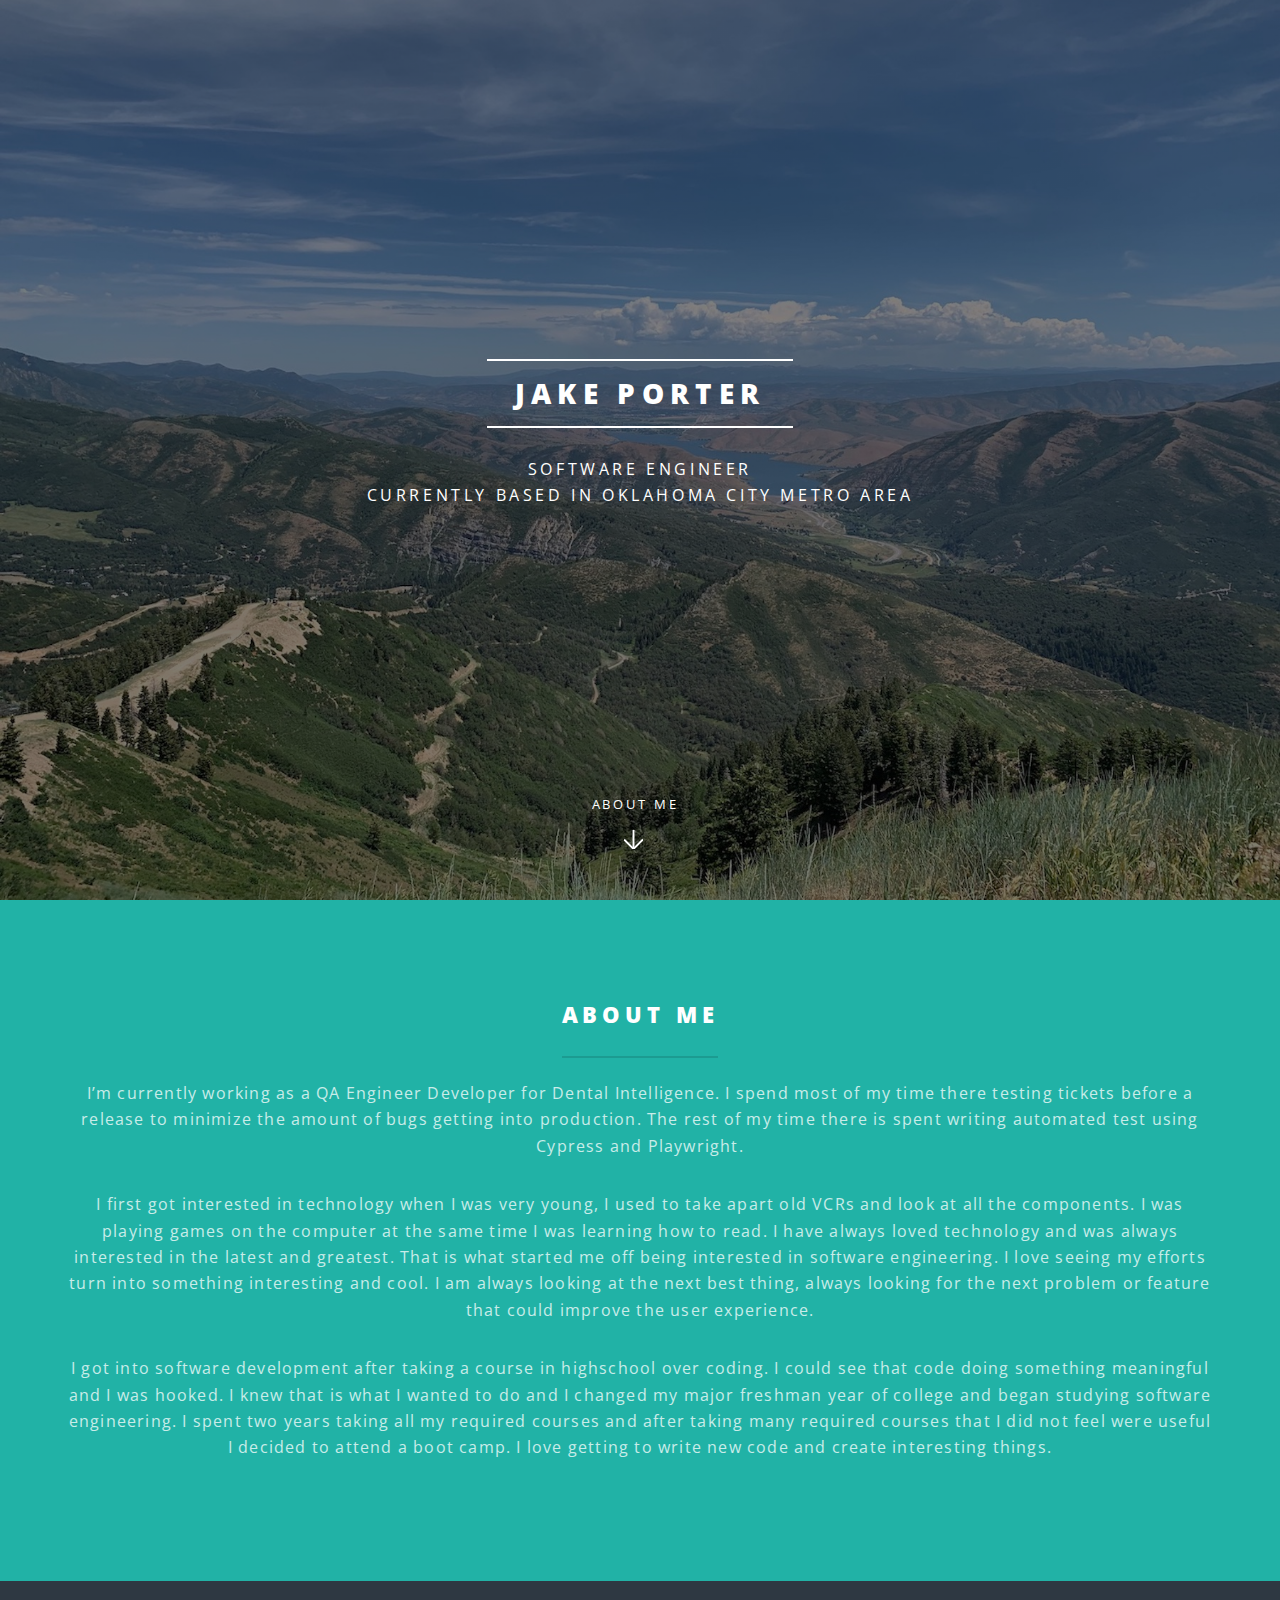
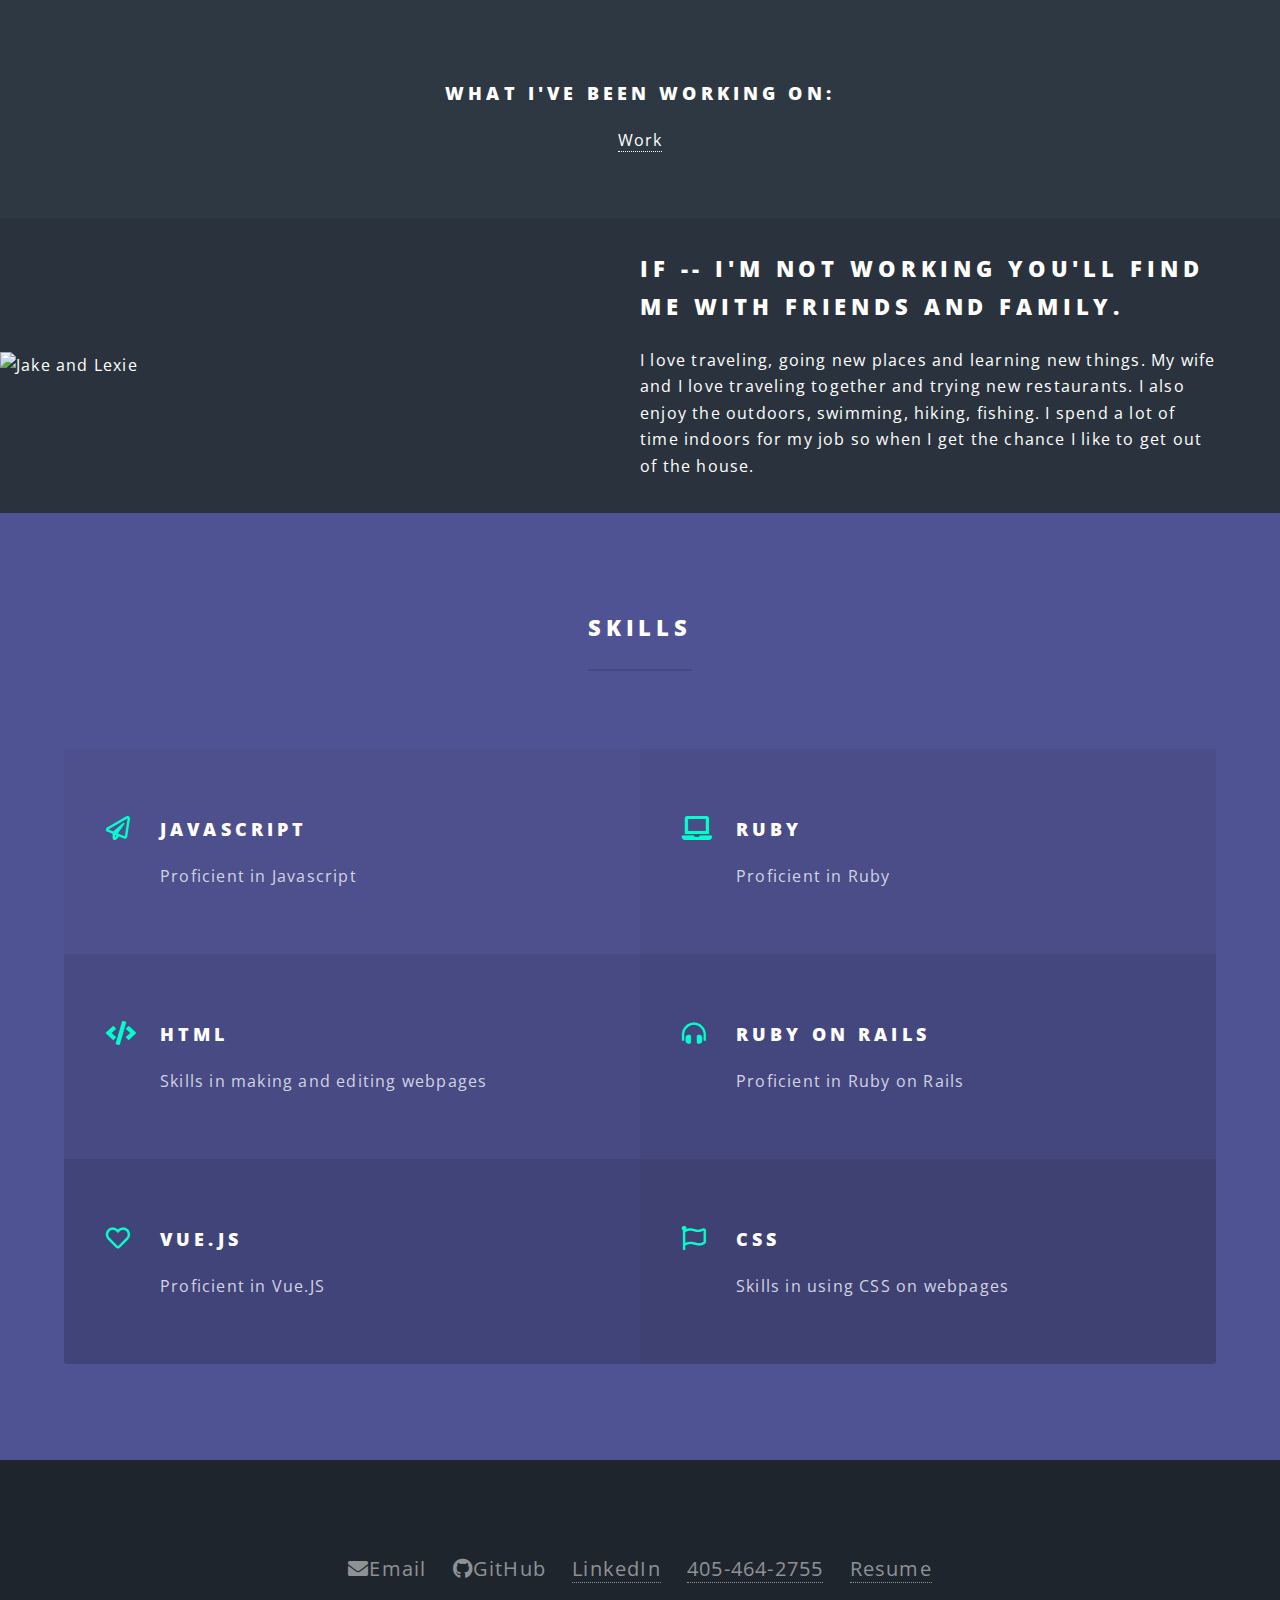
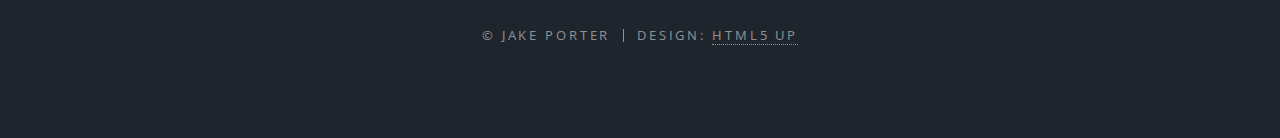
==== index.html @ b2a33f4c "testing" ====
<!DOCTYPE HTML>
<!--
	Spectral by HTML5 UP
	html5up.net | @ajlkn
	Free for personal and commercial use under the CCA 3.0 license (html5up.net/license)
-->
<html>
	<head>
		<title>Jake Porter's Personal Wesbite</title>
		<meta charset="utf-8" />
		<meta name="viewport" content="width=device-width, initial-scale=1, user-scalable=no" />
		<link rel="stylesheet" href="assets/css/main.css" />
		<noscript><link rel="stylesheet" href="assets/css/noscript.css" /></noscript>
	</head>
	<body class="landing is-preload">

		<!-- Page Wrapper -->
			<div id="page-wrapper">

				<!-- Header -->
					<header id="header" class="alt">
						<h1><a href="index.html">Jake Porter</a></h1>
						<nav id="nav">
							<ul>
					
							</ul>
						</nav>
					</header>

				<!-- Banner -->
					<section id="banner">
						<div class="inner">
							<h2>Jake Porter</h2>
							<p>Software Engineer<br />
							Currently based in Oklahoma City Metro Area<br />
							</p>
						
						</div>
						<a href="#one" class="more scrolly">About Me</a>
					</section>

				<!-- One -->
					<section id="one" class="wrapper style1 special">
						<div class="inner">
							<header class="major">
								<h2>About me<br />
								</h2>
								<p>I’m currently working as a QA Engineer Developer for Dental Intelligence. I spend most of my time there testing tickets before a release to minimize the amount of bugs getting into production. The rest of my time there is spent writing automated test using Cypress and Playwright.
								</p>
								<p>			
									I first got interested in technology when I was very young, I used to take apart old VCRs and look at all the components. I was playing games on the computer at the same time I was learning how to read. I have always loved technology and was always interested in the latest and greatest. That is what started me off being interested in software engineering. I love seeing my efforts turn into something interesting and cool. I am always looking at the next best thing, always looking for the next problem or feature that could improve the user experience.
								</p>
								<p>
									I got into software development after taking a course in highschool over coding. I could see that code doing something meaningful and I was hooked. I knew that is what I wanted to do and I changed my major freshman year of college and began studying software engineering. I spent two years taking all my required courses and after taking many required courses that I did not feel were useful I decided to attend a boot camp. I love getting to write new code and create interesting things. </p>
							</header>
						
						</div>
					</section>
					<section id="four" class="wrapper style2 special">
						<h3>What I've been working on:</h3>
							<div>
								<a href="generic.html">Work</a>
							</div>
					</section>
					
				<!-- Two -->
					<section id="two" class="wrapper alt style2">
						<!-- <section class="spotlight">
							<div class="image"><img src="https://f.hubspotusercontent30.net/hubfs/2271480/di-dot-SEO-630.png" alt="Error" /></div><div class="content">
								<h2>Currently I work as a QA Engineer for Dental Intelligence <br />
								</h2>
								<p>Decreased production time for new software being released by finding bugs and making sure they are fixed quickly.
									Developed a program with JavaScript that filled out a web page forum with info and timestamps automatically which greatly increased testing speed from 5-7 minutes to 25-35 seconds.
									Organize spreadsheets of the process used for eliminating bugs from to-do, in progress, testing stage, to finished. This allows for bugs that are not fixed yet to quickly be addressed and a way for other developers to easily see what bugs need to be fixed.
									Test the pre-production software for bugs and check if there are irregularities between the current version and the pre-production software. This allowed pre-production software to reach consumers faster.
									</p>
							</div>
						</section> -->
						<section class="spotlight">
							<div class="image"><img src="./images/pic02.jpg" alt="Jake and Lexie" /></div>
							<div class="content">
								<h2>If -- I'm not working you'll find me with friends and family.<br />
								</h2>
								<p>I love traveling, going new places and learning new things. My wife and I love traveling together and trying new restaurants. I also enjoy the outdoors, swimming, hiking, fishing. I spend a lot of time indoors for my job so when I get the chance I like to get out of the house.</p>
							</div>
						</section>
					</section>
					



					<!-- Three -->
					<section id="three" class="wrapper style3 special">
						<div class="inner">
							<header class="major">
								<h2>Skills</h2>
								</p>
							</header>
							<ul class="features">
								<li class="icon fa-paper-plane">
									<h3>Javascript</h3>
									<p>Proficient in Javascript</p>
								</li>
								<li class="icon solid fa-laptop">
									<h3>Ruby</h3>
									<p>Proficient in Ruby</p>
								</li>
								<li class="icon solid fa-code">
									<h3>HTML</h3>
									<p>Skills in making and editing webpages</p>
								</li>
								<li class="icon solid fa-headphones-alt">
									<h3>Ruby on Rails</h3>
									<p>Proficient in Ruby on Rails</p>
								</li>
								<li class="icon fa-heart">
									<h3>Vue.js</h3>
									<p>Proficient in Vue.JS</p>
								</li>
								<li class="icon fa-flag">
									<h3>CSS</h3>
									<p>Skills in using CSS on webpages</p>
								</li>
							</ul>
						</div>
					</section>

				<!-- CTA -->

				<!-- Footer -->
					<footer id="footer">
						<ul class="icons">
							<li><a href="mailto:Jake.m.porter@gmail.com" target="_blank" class="icon solid fa-envelope"><span class="label"></span>Email</a></li>
							<li><a href="https://github.com/Jakemporter" class="icon brands fa-github" target="_blank">GitHub</a></li>
							<li><a href="https://www.linkedin.com/in/jakemporter/" target="_blank">LinkedIn</a></li>
							<li><a href="tel:405-464-2755">405-464-2755</a></li>
							<li><a href="./files/Jake Porter Current Resume.pdf" target="_blank">Resume</a> </li>
						</ul>
						<ul class="copyright">
							<li>&copy; Jake Porter</li><li>Design: <a href="http://html5up.net">HTML5 UP</a></li>
						</ul>
					</footer>

			</div>

		<!-- Scripts -->
			<script src="assets/js/jquery.min.js"></script>
			<script src="assets/js/jquery.scrollex.min.js"></script>
			<script src="assets/js/jquery.scrolly.min.js"></script>
			<script src="assets/js/browser.min.js"></script>
			<script src="assets/js/breakpoints.min.js"></script>
			<script src="assets/js/util.js"></script>
			<script src="assets/js/main.js"></script>

	</body>
</html>
---- assets/css/main.css ----
@import url(fontawesome-all.min.css);
@import url("https://fonts.googleapis.com/css?family=Open+Sans:400,400italic,600,600italic,800,800italic");

/*
	Spectral by HTML5 UP
	html5up.net | @ajlkn
	Free for personal and commercial use under the CCA 3.0 license (html5up.net/license)
*/

html, body, div, span, applet, object,
iframe, h1, h2, h3, h4, h5, h6, p, blockquote,
pre, a, abbr, acronym, address, big, cite,
code, del, dfn, em, img, ins, kbd, q, s, samp,
small, strike, strong, sub, sup, tt, var, b,
u, i, center, dl, dt, dd, ol, ul, li, fieldset,
form, label, legend, table, caption, tbody,
tfoot, thead, tr, th, td, article, aside,
canvas, details, embed, figure, figcaption,
footer, header, hgroup, menu, nav, output, ruby,
section, summary, time, mark, audio, video {
	margin: 0;
	padding: 0;
	border: 0;
	font-size: 100%;
	font: inherit;
	vertical-align: baseline;}

article, aside, details, figcaption, figure,
footer, header, hgroup, menu, nav, section {
	display: block;}

body {
	line-height: 1;
}

ol, ul {
	list-style: none;
}

blockquote, q {
	quotes: none;
}

	blockquote:before, blockquote:after, q:before, q:after {
		content: '';
		content: none;
	}

table {
	border-collapse: collapse;
	border-spacing: 0;
}

body {
	-webkit-text-size-adjust: none;
}

mark {
	background-color: transparent;
	color: inherit;
}

input::-moz-focus-inner {
	border: 0;
	padding: 0;
}

input, select, textarea {
	-moz-appearance: none;
	-webkit-appearance: none;
	-ms-appearance: none;
	appearance: none;
}

/* Basic */

	@-ms-viewport {
		width: device-width;
	}

	html {
		box-sizing: border-box;
	}

	*, *:before, *:after {
		box-sizing: inherit;
	}

	body {
		background: #2e3842;
	}

		body.is-preload *, body.is-preload *:before, body.is-preload *:after {
			-moz-animation: none !important;
			-webkit-animation: none !important;
			-ms-animation: none !important;
			animation: none !important;
			-moz-transition: none !important;
			-webkit-transition: none !important;
			-ms-transition: none !important;
			transition: none !important;
		}

	body, input, select, textarea {
		color: #fff;
		font-family: "Open Sans", Helvetica, sans-serif;
		font-size: 15pt;
		font-weight: 400;
		letter-spacing: 0.075em;
		line-height: 1.65em;
	}

		@media screen and (max-width: 1680px) {

			body, input, select, textarea {
				font-size: 13pt;
			}

		}

		@media screen and (max-width: 1280px) {

			body, input, select, textarea {
				font-size: 12pt;
			}

		}

		@media screen and (max-width: 736px) {

			body, input, select, textarea {
				font-size: 11pt;
				letter-spacing: 0.0375em;
			}

		}

	a {
		-moz-transition: color 0.2s ease, border-bottom-color 0.2s ease;
		-webkit-transition: color 0.2s ease, border-bottom-color 0.2s ease;
		-ms-transition: color 0.2s ease, border-bottom-color 0.2s ease;
		transition: color 0.2s ease, border-bottom-color 0.2s ease;
		border-bottom: dotted 1px;
		color: inherit;
		text-decoration: none;
	}

		a:hover {
			border-bottom-color: transparent;
		}

	strong, b {
		color: #fff;
		font-weight: 600;
	}

	em, i {
		font-style: italic;
	}

	p {
		margin: 0 0 2em 0;
	}

	h1, h2, h3, h4, h5, h6 {
		color: #fff;
		font-weight: 800;
		letter-spacing: 0.225em;
		line-height: 1em;
		margin: 0 0 1em 0;
		text-transform: uppercase;
	}

		h1 a, h2 a, h3 a, h4 a, h5 a, h6 a {
			color: inherit;
			text-decoration: none;
		}

	h2 {
		font-size: 1.35em;
		line-height: 1.75em;
	}

		@media screen and (max-width: 736px) {

			h2 {
				font-size: 1.1em;
				line-height: 1.65em;
			}

		}

	h3 {
		font-size: 1.15em;
		line-height: 1.75em;
	}

		@media screen and (max-width: 736px) {

			h3 {
				font-size: 1em;
				line-height: 1.65em;
			}

		}

	h4 {
		font-size: 1em;
		line-height: 1.5em;
	}

	h5 {
		font-size: 0.8em;
		line-height: 1.5em;
	}

	h6 {
		font-size: 0.7em;
		line-height: 1.5em;
	}

	sub {
		font-size: 0.8em;
		position: relative;
		top: 0.5em;
	}

	sup {
		font-size: 0.8em;
		position: relative;
		top: -0.5em;
	}

	hr {
		border: 0;
		border-bottom: solid 2px #fff;
		margin: 3em 0;
	}

		hr.major {
			margin: 4.5em 0;
		}

	blockquote {
		border-left: solid 4px #fff;
		font-style: italic;
		margin: 0 0 2em 0;
		padding: 0.5em 0 0.5em 2em;
	}

	code {
		background: rgba(144, 144, 144, 0.25);
		border-radius: 3px;
		font-family: "Courier New", monospace;
		font-size: 0.9em;
		letter-spacing: 0;
		margin: 0 0.25em;
		padding: 0.25em 0.65em;
	}

	pre {
		-webkit-overflow-scrolling: touch;
		font-family: "Courier New", monospace;
		font-size: 0.9em;
		margin: 0 0 2em 0;
	}

		pre code {
			display: block;
			line-height: 1.75em;
			padding: 1em 1.5em;
			overflow-x: auto;
		}

	.align-left {
		text-align: left;
	}

	.align-center {
		text-align: center;
	}

	.align-right {
		text-align: right;
	}

/* Row */

	.row {
		display: flex;
		flex-wrap: wrap;
		box-sizing: border-box;
		align-items: stretch;
	}

		.row > * {
			box-sizing: border-box;
		}

		.row.gtr-uniform > * > :last-child {
			margin-bottom: 0;
		}

		.row.aln-left {
			justify-content: flex-start;
		}

		.row.aln-center {
			justify-content: center;
		}

		.row.aln-right {
			justify-content: flex-end;
		}

		.row.aln-top {
			align-items: flex-start;
		}

		.row.aln-middle {
			align-items: center;
		}

		.row.aln-bottom {
			align-items: flex-end;
		}

		.row > .imp {
			order: -1;
		}

		.row > .col-1 {
			width: 8.33333%;
		}

		.row > .off-1 {
			margin-left: 8.33333%;
		}

		.row > .col-2 {
			width: 16.66667%;
		}

		.row > .off-2 {
			margin-left: 16.66667%;
		}

		.row > .col-3 {
			width: 25%;
		}

		.row > .off-3 {
			margin-left: 25%;
		}

		.row > .col-4 {
			width: 33.33333%;
		}

		.row > .off-4 {
			margin-left: 33.33333%;
		}

		.row > .col-5 {
			width: 41.66667%;
		}

		.row > .off-5 {
			margin-left: 41.66667%;
		}

		.row > .col-6 {
			width: 50%;
		}

		.row > .off-6 {
			margin-left: 50%;
		}

		.row > .col-7 {
			width: 58.33333%;
		}

		.row > .off-7 {
			margin-left: 58.33333%;
		}

		.row > .col-8 {
			width: 66.66667%;
		}

		.row > .off-8 {
			margin-left: 66.66667%;
		}

		.row > .col-9 {
			width: 75%;
		}

		.row > .off-9 {
			margin-left: 75%;
		}

		.row > .col-10 {
			width: 83.33333%;
		}

		.row > .off-10 {
			margin-left: 83.33333%;
		}

		.row > .col-11 {
			width: 91.66667%;
		}

		.row > .off-11 {
			margin-left: 91.66667%;
		}

		.row > .col-12 {
			width: 100%;
		}

		.row > .off-12 {
			margin-left: 100%;
		}

		.row.gtr-0 {
			margin-top: 0;
			margin-left: 0em;
		}

			.row.gtr-0 > * {
				padding: 0 0 0 0em;
			}

			.row.gtr-0.gtr-uniform {
				margin-top: 0em;
			}

				.row.gtr-0.gtr-uniform > * {
					padding-top: 0em;
				}

		.row.gtr-25 {
			margin-top: 0;
			margin-left: -0.375em;
		}

			.row.gtr-25 > * {
				padding: 0 0 0 0.375em;
			}

			.row.gtr-25.gtr-uniform {
				margin-top: -0.375em;
			}

				.row.gtr-25.gtr-uniform > * {
					padding-top: 0.375em;
				}

		.row.gtr-50 {
			margin-top: 0;
			margin-left: -0.75em;
		}

			.row.gtr-50 > * {
				padding: 0 0 0 0.75em;
			}

			.row.gtr-50.gtr-uniform {
				margin-top: -0.75em;
			}

				.row.gtr-50.gtr-uniform > * {
					padding-top: 0.75em;
				}

		.row {
			margin-top: 0;
			margin-left: -1.5em;
		}

			.row > * {
				padding: 0 0 0 1.5em;
			}

			.row.gtr-uniform {
				margin-top: -1.5em;
			}

				.row.gtr-uniform > * {
					padding-top: 1.5em;
				}

		.row.gtr-150 {
			margin-top: 0;
			margin-left: -2.25em;
		}

			.row.gtr-150 > * {
				padding: 0 0 0 2.25em;
			}

			.row.gtr-150.gtr-uniform {
				margin-top: -2.25em;
			}

				.row.gtr-150.gtr-uniform > * {
					padding-top: 2.25em;
				}

		.row.gtr-200 {
			margin-top: 0;
			margin-left: -3em;
		}

			.row.gtr-200 > * {
				padding: 0 0 0 3em;
			}

			.row.gtr-200.gtr-uniform {
				margin-top: -3em;
			}

				.row.gtr-200.gtr-uniform > * {
					padding-top: 3em;
				}

		@media screen and (max-width: 1680px) {

			.row {
				display: flex;
				flex-wrap: wrap;
				box-sizing: border-box;
				align-items: stretch;
			}

				.row > * {
					box-sizing: border-box;
				}

				.row.gtr-uniform > * > :last-child {
					margin-bottom: 0;
				}

				.row.aln-left {
					justify-content: flex-start;
				}

				.row.aln-center {
					justify-content: center;
				}

				.row.aln-right {
					justify-content: flex-end;
				}

				.row.aln-top {
					align-items: flex-start;
				}

				.row.aln-middle {
					align-items: center;
				}

				.row.aln-bottom {
					align-items: flex-end;
				}

				.row > .imp-xlarge {
					order: -1;
				}

				.row > .col-1-xlarge {
					width: 8.33333%;
				}

				.row > .off-1-xlarge {
					margin-left: 8.33333%;
				}

				.row > .col-2-xlarge {
					width: 16.66667%;
				}

				.row > .off-2-xlarge {
					margin-left: 16.66667%;
				}

				.row > .col-3-xlarge {
					width: 25%;
				}

				.row > .off-3-xlarge {
					margin-left: 25%;
				}

				.row > .col-4-xlarge {
					width: 33.33333%;
				}

				.row > .off-4-xlarge {
					margin-left: 33.33333%;
				}

				.row > .col-5-xlarge {
					width: 41.66667%;
				}

				.row > .off-5-xlarge {
					margin-left: 41.66667%;
				}

				.row > .col-6-xlarge {
					width: 50%;
				}

				.row > .off-6-xlarge {
					margin-left: 50%;
				}

				.row > .col-7-xlarge {
					width: 58.33333%;
				}

				.row > .off-7-xlarge {
					margin-left: 58.33333%;
				}

				.row > .col-8-xlarge {
					width: 66.66667%;
				}

				.row > .off-8-xlarge {
					margin-left: 66.66667%;
				}

				.row > .col-9-xlarge {
					width: 75%;
				}

				.row > .off-9-xlarge {
					margin-left: 75%;
				}

				.row > .col-10-xlarge {
					width: 83.33333%;
				}

				.row > .off-10-xlarge {
					margin-left: 83.33333%;
				}

				.row > .col-11-xlarge {
					width: 91.66667%;
				}

				.row > .off-11-xlarge {
					margin-left: 91.66667%;
				}

				.row > .col-12-xlarge {
					width: 100%;
				}

				.row > .off-12-xlarge {
					margin-left: 100%;
				}

				.row.gtr-0 {
					margin-top: 0;
					margin-left: 0em;
				}

					.row.gtr-0 > * {
						padding: 0 0 0 0em;
					}

					.row.gtr-0.gtr-uniform {
						margin-top: 0em;
					}

						.row.gtr-0.gtr-uniform > * {
							padding-top: 0em;
						}

				.row.gtr-25 {
					margin-top: 0;
					margin-left: -0.375em;
				}

					.row.gtr-25 > * {
						padding: 0 0 0 0.375em;
					}

					.row.gtr-25.gtr-uniform {
						margin-top: -0.375em;
					}

						.row.gtr-25.gtr-uniform > * {
							padding-top: 0.375em;
						}

				.row.gtr-50 {
					margin-top: 0;
					margin-left: -0.75em;
				}

					.row.gtr-50 > * {
						padding: 0 0 0 0.75em;
					}

					.row.gtr-50.gtr-uniform {
						margin-top: -0.75em;
					}

						.row.gtr-50.gtr-uniform > * {
							padding-top: 0.75em;
						}

				.row {
					margin-top: 0;
					margin-left: -1.5em;
				}

					.row > * {
						padding: 0 0 0 1.5em;
					}

					.row.gtr-uniform {
						margin-top: -1.5em;
					}

						.row.gtr-uniform > * {
							padding-top: 1.5em;
						}

				.row.gtr-150 {
					margin-top: 0;
					margin-left: -2.25em;
				}

					.row.gtr-150 > * {
						padding: 0 0 0 2.25em;
					}

					.row.gtr-150.gtr-uniform {
						margin-top: -2.25em;
					}

						.row.gtr-150.gtr-uniform > * {
							padding-top: 2.25em;
						}

				.row.gtr-200 {
					margin-top: 0;
					margin-left: -3em;
				}

					.row.gtr-200 > * {
						padding: 0 0 0 3em;
					}

					.row.gtr-200.gtr-uniform {
						margin-top: -3em;
					}

						.row.gtr-200.gtr-uniform > * {
							padding-top: 3em;
						}

		}

		@media screen and (max-width: 1280px) {

			.row {
				display: flex;
				flex-wrap: wrap;
				box-sizing: border-box;
				align-items: stretch;
			}

				.row > * {
					box-sizing: border-box;
				}

				.row.gtr-uniform > * > :last-child {
					margin-bottom: 0;
				}

				.row.aln-left {
					justify-content: flex-start;
				}

				.row.aln-center {
					justify-content: center;
				}

				.row.aln-right {
					justify-content: flex-end;
				}

				.row.aln-top {
					align-items: flex-start;
				}

				.row.aln-middle {
					align-items: center;
				}

				.row.aln-bottom {
					align-items: flex-end;
				}

				.row > .imp-large {
					order: -1;
				}

				.row > .col-1-large {
					width: 8.33333%;
				}

				.row > .off-1-large {
					margin-left: 8.33333%;
				}

				.row > .col-2-large {
					width: 16.66667%;
				}

				.row > .off-2-large {
					margin-left: 16.66667%;
				}

				.row > .col-3-large {
					width: 25%;
				}

				.row > .off-3-large {
					margin-left: 25%;
				}

				.row > .col-4-large {
					width: 33.33333%;
				}

				.row > .off-4-large {
					margin-left: 33.33333%;
				}

				.row > .col-5-large {
					width: 41.66667%;
				}

				.row > .off-5-large {
					margin-left: 41.66667%;
				}

				.row > .col-6-large {
					width: 50%;
				}

				.row > .off-6-large {
					margin-left: 50%;
				}

				.row > .col-7-large {
					width: 58.33333%;
				}

				.row > .off-7-large {
					margin-left: 58.33333%;
				}

				.row > .col-8-large {
					width: 66.66667%;
				}

				.row > .off-8-large {
					margin-left: 66.66667%;
				}

				.row > .col-9-large {
					width: 75%;
				}

				.row > .off-9-large {
					margin-left: 75%;
				}

				.row > .col-10-large {
					width: 83.33333%;
				}

				.row > .off-10-large {
					margin-left: 83.33333%;
				}

				.row > .col-11-large {
					width: 91.66667%;
				}

				.row > .off-11-large {
					margin-left: 91.66667%;
				}

				.row > .col-12-large {
					width: 100%;
				}

				.row > .off-12-large {
					margin-left: 100%;
				}

				.row.gtr-0 {
					margin-top: 0;
					margin-left: 0em;
				}

					.row.gtr-0 > * {
						padding: 0 0 0 0em;
					}

					.row.gtr-0.gtr-uniform {
						margin-top: 0em;
					}

						.row.gtr-0.gtr-uniform > * {
							padding-top: 0em;
						}

				.row.gtr-25 {
					margin-top: 0;
					margin-left: -0.375em;
				}

					.row.gtr-25 > * {
						padding: 0 0 0 0.375em;
					}

					.row.gtr-25.gtr-uniform {
						margin-top: -0.375em;
					}

						.row.gtr-25.gtr-uniform > * {
							padding-top: 0.375em;
						}

				.row.gtr-50 {
					margin-top: 0;
					margin-left: -0.75em;
				}

					.row.gtr-50 > * {
						padding: 0 0 0 0.75em;
					}

					.row.gtr-50.gtr-uniform {
						margin-top: -0.75em;
					}

						.row.gtr-50.gtr-uniform > * {
							padding-top: 0.75em;
						}

				.row {
					margin-top: 0;
					margin-left: -1.5em;
				}

					.row > * {
						padding: 0 0 0 1.5em;
					}

					.row.gtr-uniform {
						margin-top: -1.5em;
					}

						.row.gtr-uniform > * {
							padding-top: 1.5em;
						}

				.row.gtr-150 {
					margin-top: 0;
					margin-left: -2.25em;
				}

					.row.gtr-150 > * {
						padding: 0 0 0 2.25em;
					}

					.row.gtr-150.gtr-uniform {
						margin-top: -2.25em;
					}

						.row.gtr-150.gtr-uniform > * {
							padding-top: 2.25em;
						}

				.row.gtr-200 {
					margin-top: 0;
					margin-left: -3em;
				}

					.row.gtr-200 > * {
						padding: 0 0 0 3em;
					}

					.row.gtr-200.gtr-uniform {
						margin-top: -3em;
					}

						.row.gtr-200.gtr-uniform > * {
							padding-top: 3em;
						}

		}

		@media screen and (max-width: 980px) {

			.row {
				display: flex;
				flex-wrap: wrap;
				box-sizing: border-box;
				align-items: stretch;
			}

				.row > * {
					box-sizing: border-box;
				}

				.row.gtr-uniform > * > :last-child {
					margin-bottom: 0;
				}

				.row.aln-left {
					justify-content: flex-start;
				}

				.row.aln-center {
					justify-content: center;
				}

				.row.aln-right {
					justify-content: flex-end;
				}

				.row.aln-top {
					align-items: flex-start;
				}

				.row.aln-middle {
					align-items: center;
				}

				.row.aln-bottom {
					align-items: flex-end;
				}

				.row > .imp-medium {
					order: -1;
				}

				.row > .col-1-medium {
					width: 8.33333%;
				}

				.row > .off-1-medium {
					margin-left: 8.33333%;
				}

				.row > .col-2-medium {
					width: 16.66667%;
				}

				.row > .off-2-medium {
					margin-left: 16.66667%;
				}

				.row > .col-3-medium {
					width: 25%;
				}

				.row > .off-3-medium {
					margin-left: 25%;
				}

				.row > .col-4-medium {
					width: 33.33333%;
				}

				.row > .off-4-medium {
					margin-left: 33.33333%;
				}

				.row > .col-5-medium {
					width: 41.66667%;
				}

				.row > .off-5-medium {
					margin-left: 41.66667%;
				}

				.row > .col-6-medium {
					width: 50%;
				}

				.row > .off-6-medium {
					margin-left: 50%;
				}

				.row > .col-7-medium {
					width: 58.33333%;
				}

				.row > .off-7-medium {
					margin-left: 58.33333%;
				}

				.row > .col-8-medium {
					width: 66.66667%;
				}

				.row > .off-8-medium {
					margin-left: 66.66667%;
				}

				.row > .col-9-medium {
					width: 75%;
				}

				.row > .off-9-medium {
					margin-left: 75%;
				}

				.row > .col-10-medium {
					width: 83.33333%;
				}

				.row > .off-10-medium {
					margin-left: 83.33333%;
				}

				.row > .col-11-medium {
					width: 91.66667%;
				}

				.row > .off-11-medium {
					margin-left: 91.66667%;
				}

				.row > .col-12-medium {
					width: 100%;
				}

				.row > .off-12-medium {
					margin-left: 100%;
				}

				.row.gtr-0 {
					margin-top: 0;
					margin-left: 0em;
				}

					.row.gtr-0 > * {
						padding: 0 0 0 0em;
					}

					.row.gtr-0.gtr-uniform {
						margin-top: 0em;
					}

						.row.gtr-0.gtr-uniform > * {
							padding-top: 0em;
						}

				.row.gtr-25 {
					margin-top: 0;
					margin-left: -0.375em;
				}

					.row.gtr-25 > * {
						padding: 0 0 0 0.375em;
					}

					.row.gtr-25.gtr-uniform {
						margin-top: -0.375em;
					}

						.row.gtr-25.gtr-uniform > * {
							padding-top: 0.375em;
						}

				.row.gtr-50 {
					margin-top: 0;
					margin-left: -0.75em;
				}

					.row.gtr-50 > * {
						padding: 0 0 0 0.75em;
					}

					.row.gtr-50.gtr-uniform {
						margin-top: -0.75em;
					}

						.row.gtr-50.gtr-uniform > * {
							padding-top: 0.75em;
						}

				.row {
					margin-top: 0;
					margin-left: -1.5em;
				}

					.row > * {
						padding: 0 0 0 1.5em;
					}

					.row.gtr-uniform {
						margin-top: -1.5em;
					}

						.row.gtr-uniform > * {
							padding-top: 1.5em;
						}

				.row.gtr-150 {
					margin-top: 0;
					margin-left: -2.25em;
				}

					.row.gtr-150 > * {
						padding: 0 0 0 2.25em;
					}

					.row.gtr-150.gtr-uniform {
						margin-top: -2.25em;
					}

						.row.gtr-150.gtr-uniform > * {
							padding-top: 2.25em;
						}

				.row.gtr-200 {
					margin-top: 0;
					margin-left: -3em;
				}

					.row.gtr-200 > * {
						padding: 0 0 0 3em;
					}

					.row.gtr-200.gtr-uniform {
						margin-top: -3em;
					}

						.row.gtr-200.gtr-uniform > * {
							padding-top: 3em;
						}

		}

		@media screen and (max-width: 736px) {

			.row {
				display: flex;
				flex-wrap: wrap;
				box-sizing: border-box;
				align-items: stretch;
			}

				.row > * {
					box-sizing: border-box;
				}

				.row.gtr-uniform > * > :last-child {
					margin-bottom: 0;
				}

				.row.aln-left {
					justify-content: flex-start;
				}

				.row.aln-center {
					justify-content: center;
				}

				.row.aln-right {
					justify-content: flex-end;
				}

				.row.aln-top {
					align-items: flex-start;
				}

				.row.aln-middle {
					align-items: center;
				}

				.row.aln-bottom {
					align-items: flex-end;
				}

				.row > .imp-small {
					order: -1;
				}

				.row > .col-1-small {
					width: 8.33333%;
				}

				.row > .off-1-small {
					margin-left: 8.33333%;
				}

				.row > .col-2-small {
					width: 16.66667%;
				}

				.row > .off-2-small {
					margin-left: 16.66667%;
				}

				.row > .col-3-small {
					width: 25%;
				}

				.row > .off-3-small {
					margin-left: 25%;
				}

				.row > .col-4-small {
					width: 33.33333%;
				}

				.row > .off-4-small {
					margin-left: 33.33333%;
				}

				.row > .col-5-small {
					width: 41.66667%;
				}

				.row > .off-5-small {
					margin-left: 41.66667%;
				}

				.row > .col-6-small {
					width: 50%;
				}

				.row > .off-6-small {
					margin-left: 50%;
				}

				.row > .col-7-small {
					width: 58.33333%;
				}

				.row > .off-7-small {
					margin-left: 58.33333%;
				}

				.row > .col-8-small {
					width: 66.66667%;
				}

				.row > .off-8-small {
					margin-left: 66.66667%;
				}

				.row > .col-9-small {
					width: 75%;
				}

				.row > .off-9-small {
					margin-left: 75%;
				}

				.row > .col-10-small {
					width: 83.33333%;
				}

				.row > .off-10-small {
					margin-left: 83.33333%;
				}

				.row > .col-11-small {
					width: 91.66667%;
				}

				.row > .off-11-small {
					margin-left: 91.66667%;
				}

				.row > .col-12-small {
					width: 100%;
				}

				.row > .off-12-small {
					margin-left: 100%;
				}

				.row.gtr-0 {
					margin-top: 0;
					margin-left: 0em;
				}

					.row.gtr-0 > * {
						padding: 0 0 0 0em;
					}

					.row.gtr-0.gtr-uniform {
						margin-top: 0em;
					}

						.row.gtr-0.gtr-uniform > * {
							padding-top: 0em;
						}

				.row.gtr-25 {
					margin-top: 0;
					margin-left: -0.375em;
				}

					.row.gtr-25 > * {
						padding: 0 0 0 0.375em;
					}

					.row.gtr-25.gtr-uniform {
						margin-top: -0.375em;
					}

						.row.gtr-25.gtr-uniform > * {
							padding-top: 0.375em;
						}

				.row.gtr-50 {
					margin-top: 0;
					margin-left: -0.75em;
				}

					.row.gtr-50 > * {
						padding: 0 0 0 0.75em;
					}

					.row.gtr-50.gtr-uniform {
						margin-top: -0.75em;
					}

						.row.gtr-50.gtr-uniform > * {
							padding-top: 0.75em;
						}

				.row {
					margin-top: 0;
					margin-left: -1.5em;
				}

					.row > * {
						padding: 0 0 0 1.5em;
					}

					.row.gtr-uniform {
						margin-top: -1.5em;
					}

						.row.gtr-uniform > * {
							padding-top: 1.5em;
						}

				.row.gtr-150 {
					margin-top: 0;
					margin-left: -2.25em;
				}

					.row.gtr-150 > * {
						padding: 0 0 0 2.25em;
					}

					.row.gtr-150.gtr-uniform {
						margin-top: -2.25em;
					}

						.row.gtr-150.gtr-uniform > * {
							padding-top: 2.25em;
						}

				.row.gtr-200 {
					margin-top: 0;
					margin-left: -3em;
				}

					.row.gtr-200 > * {
						padding: 0 0 0 3em;
					}

					.row.gtr-200.gtr-uniform {
						margin-top: -3em;
					}

						.row.gtr-200.gtr-uniform > * {
							padding-top: 3em;
						}

		}

		@media screen and (max-width: 480px) {

			.row {
				display: flex;
				flex-wrap: wrap;
				box-sizing: border-box;
				align-items: stretch;
			}

				.row > * {
					box-sizing: border-box;
				}

				.row.gtr-uniform > * > :last-child {
					margin-bottom: 0;
				}

				.row.aln-left {
					justify-content: flex-start;
				}

				.row.aln-center {
					justify-content: center;
				}

				.row.aln-right {
					justify-content: flex-end;
				}

				.row.aln-top {
					align-items: flex-start;
				}

				.row.aln-middle {
					align-items: center;
				}

				.row.aln-bottom {
					align-items: flex-end;
				}

				.row > .imp-xsmall {
					order: -1;
				}

				.row > .col-1-xsmall {
					width: 8.33333%;
				}

				.row > .off-1-xsmall {
					margin-left: 8.33333%;
				}

				.row > .col-2-xsmall {
					width: 16.66667%;
				}

				.row > .off-2-xsmall {
					margin-left: 16.66667%;
				}

				.row > .col-3-xsmall {
					width: 25%;
				}

				.row > .off-3-xsmall {
					margin-left: 25%;
				}

				.row > .col-4-xsmall {
					width: 33.33333%;
				}

				.row > .off-4-xsmall {
					margin-left: 33.33333%;
				}

				.row > .col-5-xsmall {
					width: 41.66667%;
				}

				.row > .off-5-xsmall {
					margin-left: 41.66667%;
				}

				.row > .col-6-xsmall {
					width: 50%;
				}

				.row > .off-6-xsmall {
					margin-left: 50%;
				}

				.row > .col-7-xsmall {
					width: 58.33333%;
				}

				.row > .off-7-xsmall {
					margin-left: 58.33333%;
				}

				.row > .col-8-xsmall {
					width: 66.66667%;
				}

				.row > .off-8-xsmall {
					margin-left: 66.66667%;
				}

				.row > .col-9-xsmall {
					width: 75%;
				}

				.row > .off-9-xsmall {
					margin-left: 75%;
				}

				.row > .col-10-xsmall {
					width: 83.33333%;
				}

				.row > .off-10-xsmall {
					margin-left: 83.33333%;
				}

				.row > .col-11-xsmall {
					width: 91.66667%;
				}

				.row > .off-11-xsmall {
					margin-left: 91.66667%;
				}

				.row > .col-12-xsmall {
					width: 100%;
				}

				.row > .off-12-xsmall {
					margin-left: 100%;
				}

				.row.gtr-0 {
					margin-top: 0;
					margin-left: 0em;
				}

					.row.gtr-0 > * {
						padding: 0 0 0 0em;
					}

					.row.gtr-0.gtr-uniform {
						margin-top: 0em;
					}

						.row.gtr-0.gtr-uniform > * {
							padding-top: 0em;
						}

				.row.gtr-25 {
					margin-top: 0;
					margin-left: -0.375em;
				}

					.row.gtr-25 > * {
						padding: 0 0 0 0.375em;
					}

					.row.gtr-25.gtr-uniform {
						margin-top: -0.375em;
					}

						.row.gtr-25.gtr-uniform > * {
							padding-top: 0.375em;
						}

				.row.gtr-50 {
					margin-top: 0;
					margin-left: -0.75em;
				}

					.row.gtr-50 > * {
						padding: 0 0 0 0.75em;
					}

					.row.gtr-50.gtr-uniform {
						margin-top: -0.75em;
					}

						.row.gtr-50.gtr-uniform > * {
							padding-top: 0.75em;
						}

				.row {
					margin-top: 0;
					margin-left: -1.5em;
				}

					.row > * {
						padding: 0 0 0 1.5em;
					}

					.row.gtr-uniform {
						margin-top: -1.5em;
					}

						.row.gtr-uniform > * {
							padding-top: 1.5em;
						}

				.row.gtr-150 {
					margin-top: 0;
					margin-left: -2.25em;
				}

					.row.gtr-150 > * {
						padding: 0 0 0 2.25em;
					}

					.row.gtr-150.gtr-uniform {
						margin-top: -2.25em;
					}

						.row.gtr-150.gtr-uniform > * {
							padding-top: 2.25em;
						}

				.row.gtr-200 {
					margin-top: 0;
					margin-left: -3em;
				}

					.row.gtr-200 > * {
						padding: 0 0 0 3em;
					}

					.row.gtr-200.gtr-uniform {
						margin-top: -3em;
					}

						.row.gtr-200.gtr-uniform > * {
							padding-top: 3em;
						}

		}

/* Section/Article */

	section.special, article.special {
		text-align: center;
	}

	header p {
		color: rgba(255, 255, 255, 0.5);
		position: relative;
		top: -0.25em;
	}

	header h3 + p {
		font-size: 1.1em;
	}

	header h4 + p,
	header h5 + p,
	header h6 + p {
		font-size: 0.9em;
	}

	header.major {
		margin: 0 0 3.5em 0;
	}

		header.major h2, header.major h3, header.major h4, header.major h5, header.major h6 {
			border-bottom: solid 2px #fff;
			display: inline-block;
			padding-bottom: 1em;
			position: relative;
		}

			header.major h2:after, header.major h3:after, header.major h4:after, header.major h5:after, header.major h6:after {
				content: '';
				display: block;
				height: 1px;
			}

		header.major p {
			color: #fff;
			top: 0;
		}

		@media screen and (max-width: 736px) {

			header.major {
				margin: 0 0 2em 0;
			}

		}

	@media screen and (max-width: 980px) {

		header br {
			display: none;
		}

	}

/* Form */

	form {
		margin: 0 0 2em 0;
	}

	label {
		color: #fff;
		display: block;
		font-size: 0.9em;
		font-weight: 600;
		margin: 0 0 1em 0;
	}

	input[type="text"],
	input[type="password"],
	input[type="email"],
	select,
	textarea {
		-moz-appearance: none;
		-webkit-appearance: none;
		-ms-appearance: none;
		appearance: none;
		background-color: rgba(144, 144, 144, 0.25);
		border-radius: 3px;
		border: none;
		color: inherit;
		display: block;
		outline: 0;
		padding: 0 1em;
		text-decoration: none;
		width: 100%;
	}

		input[type="text"]:invalid,
		input[type="password"]:invalid,
		input[type="email"]:invalid,
		select:invalid,
		textarea:invalid {
			box-shadow: none;
		}

		input[type="text"]:focus,
		input[type="password"]:focus,
		input[type="email"]:focus,
		select:focus,
		textarea:focus {
			box-shadow: 0 0 0 2px #21b2a6;
		}

	select {
		background-size: 1.25em;
		background-repeat: no-repeat;
		background-position: calc(100% - 1em) center;
		height: 2.75em;
		padding-right: 2.75em;
		text-overflow: ellipsis;
	}

		select:focus::-ms-value {
			background-color: transparent;
		}

		select::-ms-expand {
			display: none;
		}

	input[type="text"],
	input[type="password"],
	input[type="email"],
	select {
		height: 2.75em;
	}

	textarea {
		padding: 0.75em 1em;
	}

	input[type="checkbox"],
	input[type="radio"] {
		-moz-appearance: none;
		-webkit-appearance: none;
		-ms-appearance: none;
		appearance: none;
		display: block;
		float: left;
		margin-right: -2em;
		opacity: 0;
		width: 1em;
		z-index: -1;
	}

		input[type="checkbox"] + label,
		input[type="radio"] + label {
			text-decoration: none;
			color: #fff;
			cursor: pointer;
			display: inline-block;
			font-size: 1em;
			font-weight: 400;
			padding-left: 2.4em;
			padding-right: 0.75em;
			position: relative;
		}

			input[type="checkbox"] + label:before,
			input[type="radio"] + label:before {
				-moz-osx-font-smoothing: grayscale;
				-webkit-font-smoothing: antialiased;
				display: inline-block;
				font-style: normal;
				font-variant: normal;
				text-rendering: auto;
				line-height: 1;
				text-transform: none !important;
				font-family: 'Font Awesome 5 Free';
				font-weight: 900;
			}

			input[type="checkbox"] + label:before,
			input[type="radio"] + label:before {
				background: rgba(144, 144, 144, 0.25);
				border-radius: 3px;
				content: '';
				display: inline-block;
				font-size: 0.8em;
				height: 2.0625em;
				left: 0;
				line-height: 2.0625em;
				position: absolute;
				text-align: center;
				top: 0;
				width: 2.0625em;
			}

		input[type="checkbox"]:checked + label:before,
		input[type="radio"]:checked + label:before {
			background: #2e3842;
			color: #fff;
			content: '\f00c';
		}

		input[type="checkbox"]:focus + label:before,
		input[type="radio"]:focus + label:before {
			box-shadow: 0 0 0 2px #21b2a6;
		}

	input[type="checkbox"] + label:before {
		border-radius: 3px;
	}

	input[type="radio"] + label:before {
		border-radius: 100%;
	}

	::-webkit-input-placeholder {
		color: rgba(255, 255, 255, 0.5) !important;
		opacity: 1.0;
	}

	:-moz-placeholder {
		color: rgba(255, 255, 255, 0.5) !important;
		opacity: 1.0;
	}

	::-moz-placeholder {
		color: rgba(255, 255, 255, 0.5) !important;
		opacity: 1.0;
	}

	:-ms-input-placeholder {
		color: rgba(255, 255, 255, 0.5) !important;
		opacity: 1.0;
	}

/* Box */

	.box {
		border-radius: 3px;
		border: solid 2px #fff;
		margin-bottom: 2em;
		padding: 1.5em;
	}

		.box > :last-child,
		.box > :last-child > :last-child,
		.box > :last-child > :last-child > :last-child {
			margin-bottom: 0;
		}

		.box.alt {
			border: 0;
			border-radius: 0;
			padding: 0;
		}

/* Icon */

	.icon {
		text-decoration: none;
		border-bottom: none;
		position: relative;
	}

		.icon:before {
			-moz-osx-font-smoothing: grayscale;
			-webkit-font-smoothing: antialiased;
			display: inline-block;
			font-style: normal;
			font-variant: normal;
			text-rendering: auto;
			line-height: 1;
			text-transform: none !important;
			font-family: 'Font Awesome 5 Free';
			font-weight: 400;
		}

		.icon > .label {
			display: none;
		}

		.icon:before {
			line-height: inherit;
		}

		.icon.solid:before {
			font-weight: 900;
		}

		.icon.brands:before {
			font-family: 'Font Awesome 5 Brands';
		}

		.icon.major {
			-moz-transform: rotate(-45deg);
			-webkit-transform: rotate(-45deg);
			-ms-transform: rotate(-45deg);
			transform: rotate(-45deg);
			border-radius: 3px;
			border: solid 2px #fff;
			display: inline-block;
			font-size: 1.35em;
			height: calc(3em + 2px);
			line-height: 3em;
			text-align: center;
			width: calc(3em + 2px);
		}

			.icon.major:before {
				-moz-transform: rotate(45deg);
				-webkit-transform: rotate(45deg);
				-ms-transform: rotate(45deg);
				transform: rotate(45deg);
				display: inline-block;
				font-size: 1.5em;
			}

			@media screen and (max-width: 736px) {

				.icon.major {
					font-size: 1em;
				}

			}

		.icon.style1 {
			color: #00ffcc;
		}

		.icon.style2 {
			color: #00f0ff;
		}

		.icon.style3 {
			color: #76ddff;
		}

/* Image */

	.image {
		border-radius: 3px;
		border: 0;
		display: inline-block;
		position: relative;
	}

		/* .image img {
			border-radius: 3px;
			display: block;
		} */

		.image.left {
			float: left;
			margin: 0 2em 2em 0;
			top: 0.25em;
		}

		.image.right {
			float: right;
			margin: 0 0 2em 2em;
			top: 0.25em;
		}

		.image.left, .image.right {
			max-width: 40%;
		}

			.image.left img, .image.right img {
				width: 100%;
			}

		.image.fit {
			display: block;
			margin: 0 0 2em 0;
			width: 100%;
		}

			.image.fit img {
				width: 100%;
			}

/* List */

	ol {
		list-style: decimal;
		margin: 0 0 2em 0;
		padding-left: 1.25em;
	}

		ol li {
			padding-left: 0.25em;
		}

	ul {
		list-style: disc;
		margin: 0 0 2em 0;
		padding-left: 1em;
	}

		ul li {
			padding-left: 0.5em;
		}

		ul.alt {
			list-style: none;
			padding-left: 0;
		}

			ul.alt li {
				border-top: solid 1px #fff;
				padding: 0.5em 0;
			}

				ul.alt li:first-child {
					border-top: 0;
					padding-top: 0;
				}

	dl {
		margin: 0 0 2em 0;
	}

/* Actions */

	ul.actions {
		display: -moz-flex;
		display: -webkit-flex;
		display: -ms-flex;
		display: flex;
		cursor: default;
		list-style: none;
		margin-left: -1em;
		padding-left: 0;
	}

		ul.actions li {
			padding: 0 0 0 1em;
			vertical-align: middle;
		}

		ul.actions.special {
			-moz-justify-content: center;
			-webkit-justify-content: center;
			-ms-justify-content: center;
			justify-content: center;
			width: 100%;
			margin-left: 0;
		}

			ul.actions.special li:first-child {
				padding-left: 0;
			}

		ul.actions.stacked {
			-moz-flex-direction: column;
			-webkit-flex-direction: column;
			-ms-flex-direction: column;
			flex-direction: column;
			margin-left: 0;
		}

			ul.actions.stacked li {
				padding: 1em 0 0 0;
			}

				ul.actions.stacked li:first-child {
					padding-top: 0;
				}

		ul.actions.fit {
			width: calc(100% + 1em);
		}

			ul.actions.fit li {
				-moz-flex-grow: 1;
				-webkit-flex-grow: 1;
				-ms-flex-grow: 1;
				flex-grow: 1;
				-moz-flex-shrink: 1;
				-webkit-flex-shrink: 1;
				-ms-flex-shrink: 1;
				flex-shrink: 1;
				width: 100%;
			}

				ul.actions.fit li > * {
					width: 100%;
				}

			ul.actions.fit.stacked {
				width: 100%;
			}

		@media screen and (max-width: 480px) {

			ul.actions:not(.fixed) {
				-moz-flex-direction: column;
				-webkit-flex-direction: column;
				-ms-flex-direction: column;
				flex-direction: column;
				margin-left: 0;
				width: 100% !important;
			}

				ul.actions:not(.fixed) li {
					-moz-flex-grow: 1;
					-webkit-flex-grow: 1;
					-ms-flex-grow: 1;
					flex-grow: 1;
					-moz-flex-shrink: 1;
					-webkit-flex-shrink: 1;
					-ms-flex-shrink: 1;
					flex-shrink: 1;
					padding: 1em 0 0 0;
					text-align: center;
					width: 100%;
				}

					ul.actions:not(.fixed) li > * {
						width: 100%;
					}

					ul.actions:not(.fixed) li:first-child {
						padding-top: 0;
					}

					ul.actions:not(.fixed) li input[type="submit"],
					ul.actions:not(.fixed) li input[type="reset"],
					ul.actions:not(.fixed) li input[type="button"],
					ul.actions:not(.fixed) li button,
					ul.actions:not(.fixed) li .button {
						width: 100%;
					}

						ul.actions:not(.fixed) li input[type="submit"].icon:before,
						ul.actions:not(.fixed) li input[type="reset"].icon:before,
						ul.actions:not(.fixed) li input[type="button"].icon:before,
						ul.actions:not(.fixed) li button.icon:before,
						ul.actions:not(.fixed) li .button.icon:before {
							margin-left: -0.5em;
						}

		}

/* Icons */

	ul.icons {
		cursor: default;
		list-style: none;
		padding-left: 0;
	}

		ul.icons li {
			display: inline-block;
			padding: 0 1em 0 0;
		}

			ul.icons li:last-child {
				padding-right: 0 !important;
			}

		ul.icons.major {
			padding: 1em 0;
		}

			ul.icons.major li {
				padding-right: 3.5em;
			}

				@media screen and (max-width: 736px) {

					ul.icons.major li {
						padding: 0 1em !important;
					}

				}

/* Table */

	.table-wrapper {
		-webkit-overflow-scrolling: touch;
		overflow-x: auto;
	}

	table {
		margin: 0 0 2em 0;
		width: 100%;
	}

		table tbody tr {
			border: solid 1px #fff;
			border-left: 0;
			border-right: 0;
		}

			table tbody tr:nth-child(2n + 1) {
				background-color: rgba(144, 144, 144, 0.25);
			}

		table td {
			padding: 0.75em 0.75em;
		}

		table th {
			color: #fff;
			font-size: 0.9em;
			font-weight: 600;
			padding: 0 0.75em 0.75em 0.75em;
			text-align: left;
		}

		table thead {
			border-bottom: solid 2px #fff;
		}

		table tfoot {
			border-top: solid 2px #fff;
		}

		table.alt {
			border-collapse: separate;
		}

			table.alt tbody tr td {
				border: solid 1px #fff;
				border-left-width: 0;
				border-top-width: 0;
			}

				table.alt tbody tr td:first-child {
					border-left-width: 1px;
				}

			table.alt tbody tr:first-child td {
				border-top-width: 1px;
			}

			table.alt thead {
				border-bottom: 0;
			}

			table.alt tfoot {
				border-top: 0;
			}

/* Button */

	input[type="submit"],
	input[type="reset"],
	input[type="button"],
	button,
	.button {
		-moz-appearance: none;
		-webkit-appearance: none;
		-ms-appearance: none;
		appearance: none;
		-moz-transition: background-color 0.2s ease-in-out, color 0.2s ease-in-out;
		-webkit-transition: background-color 0.2s ease-in-out, color 0.2s ease-in-out;
		-ms-transition: background-color 0.2s ease-in-out, color 0.2s ease-in-out;
		transition: background-color 0.2s ease-in-out, color 0.2s ease-in-out;
		background-color: transparent;
		border-radius: 3px;
		border: 0;
		box-shadow: inset 0 0 0 2px #fff;
		color: #fff;
		cursor: pointer;
		display: inline-block;
		font-size: 0.8em;
		font-weight: 600;
		height: 3.125em;
		letter-spacing: 0.225em;
		line-height: 3.125em;
		max-width: 30em;
		padding: 0 2.75em;
		text-align: center;
		text-decoration: none;
		text-transform: uppercase;
		white-space: nowrap;
		overflow: hidden;
		text-overflow: ellipsis;
	}

		input[type="submit"]:hover,
		input[type="reset"]:hover,
		input[type="button"]:hover,
		button:hover,
		.button:hover {
			background-color: rgba(144, 144, 144, 0.25);
		}

		input[type="submit"]:active,
		input[type="reset"]:active,
		input[type="button"]:active,
		button:active,
		.button:active {
			background-color: rgba(144, 144, 144, 0.5);
		}

		input[type="submit"].icon:before,
		input[type="reset"].icon:before,
		input[type="button"].icon:before,
		button.icon:before,
		.button.icon:before {
			margin-right: 0.5em;
		}

		input[type="submit"].fit,
		input[type="reset"].fit,
		input[type="button"].fit,
		button.fit,
		.button.fit {
			width: 100%;
		}

		input[type="submit"].small,
		input[type="reset"].small,
		input[type="button"].small,
		button.small,
		.button.small {
			font-size: 0.8em;
		}

		input[type="submit"].large,
		input[type="reset"].large,
		input[type="button"].large,
		button.large,
		.button.large {
			font-size: 1.35em;
		}

		input[type="submit"].primary,
		input[type="reset"].primary,
		input[type="button"].primary,
		button.primary,
		.button.primary {
			background-color: #ed4933;
			box-shadow: none !important;
			color: #ffffff !important;
		}

			input[type="submit"].primary:hover,
			input[type="reset"].primary:hover,
			input[type="button"].primary:hover,
			button.primary:hover,
			.button.primary:hover {
				background-color: #ef5e4a !important;
			}

			input[type="submit"].primary:active,
			input[type="reset"].primary:active,
			input[type="button"].primary:active,
			button.primary:active,
			.button.primary:active {
				background-color: #eb341c !important;
			}

		input[type="submit"].disabled, input[type="submit"]:disabled,
		input[type="reset"].disabled,
		input[type="reset"]:disabled,
		input[type="button"].disabled,
		input[type="button"]:disabled,
		button.disabled,
		button:disabled,
		.button.disabled,
		.button:disabled {
			pointer-events: none;
			opacity: 0.25;
		}

		@media screen and (max-width: 736px) {

			input[type="submit"],
			input[type="reset"],
			input[type="button"],
			button,
			.button {
				height: 3.75em;
				line-height: 3.75em;
			}

		}

/* Features */

	.features {
		display: -moz-flex;
		display: -webkit-flex;
		display: -ms-flex;
		display: flex;
		-moz-flex-wrap: wrap;
		-webkit-flex-wrap: wrap;
		-ms-flex-wrap: wrap;
		flex-wrap: wrap;
		-moz-justify-content: center;
		-webkit-justify-content: center;
		-ms-justify-content: center;
		justify-content: center;
		list-style: none;
		padding: 0;
		width: 100%;
	}

		.features li {
			padding: 4em 4em 2em 6em ;
			display: block;
			position: relative;
			text-align: left;
			width: 50%;
		}

			.features li:nth-child(1) {
				background-color: rgba(0, 0, 0, 0.035);
			}

			.features li:nth-child(2) {
				background-color: rgba(0, 0, 0, 0.07);
			}

			.features li:nth-child(3) {
				background-color: rgba(0, 0, 0, 0.105);
			}

			.features li:nth-child(4) {
				background-color: rgba(0, 0, 0, 0.14);
			}

			.features li:nth-child(5) {
				background-color: rgba(0, 0, 0, 0.175);
			}

			.features li:nth-child(6) {
				background-color: rgba(0, 0, 0, 0.21);
			}

			.features li:nth-child(7) {
				background-color: rgba(0, 0, 0, 0.245);
			}

			.features li:nth-child(8) {
				background-color: rgba(0, 0, 0, 0.28);
			}

			.features li:nth-child(9) {
				background-color: rgba(0, 0, 0, 0.315);
			}

			.features li:nth-child(10) {
				background-color: rgba(0, 0, 0, 0.35);
			}

			.features li:before {
				display: block;
				color: #00ffcc;
				position: absolute;
				left: 1.75em;
				top: 2.75em;
				font-size: 1.5em;
			}

			.features li:nth-child(1) {
				border-top-left-radius: 3px;
			}

			.features li:nth-child(2) {
				border-top-right-radius: 3px;
			}

			.features li:nth-last-child(1) {
				border-bottom-right-radius: 3px;
			}

			.features li:nth-last-child(2) {
				border-bottom-left-radius: 3px;
			}

			@media screen and (max-width: 980px) {

				.features li {
					padding: 3em 2em 1em 2em ;
					text-align: center;
				}

					.features li:before {
						left: 0;
						margin: 0 0 1em 0;
						position: relative;
						top: 0;
					}

			}

			@media screen and (max-width: 736px) {

				.features li {
					padding: 3em 0 1em 0 ;
					background-color: transparent !important;
					border-top: solid 2px #fff;
					width: 100%;
				}

					.features li:first-child {
						border-top: 0;
					}

			}

/* Spotlight */

	.spotlight {
		-moz-align-items: center;
		-webkit-align-items: center;
		-ms-align-items: center;
		align-items: center;
		display: -moz-flex;
		display: -webkit-flex;
		display: -ms-flex;
		display: flex;
	}

		.spotlight .image {
			-moz-order: 1;
			-webkit-order: 1;
			-ms-order: 1;
			order: 1;
			border-radius: 0;
			width: 40%;
		}

			.spotlight .image img {
				border-radius: 0;
				width: 100%;
			}

		.spotlight .content {
			padding: 2em 4em 0.1em 4em ;
			-moz-order: 2;
			-webkit-order: 2;
			-ms-order: 2;
			order: 2;
			max-width: 48em;
			width: 60%;
		}

		.spotlight:nth-child(2n) {
			-moz-flex-direction: row-reverse;
			-webkit-flex-direction: row-reverse;
			-ms-flex-direction: row-reverse;
			flex-direction: row-reverse;
		}

		.spotlight:nth-child(1) {
			background-color: rgba(0, 0, 0, 0.075);
		}

		.spotlight:nth-child(2) {
			background-color: rgba(0, 0, 0, 0.15);
		}

		.spotlight:nth-child(3) {
			background-color: rgba(0, 0, 0, 0.225);
		}

		.spotlight:nth-child(4) {
			background-color: rgba(0, 0, 0, 0.3);
		}

		.spotlight:nth-child(5) {
			background-color: rgba(0, 0, 0, 0.375);
		}

		.spotlight:nth-child(6) {
			background-color: rgba(0, 0, 0, 0.45);
		}

		.spotlight:nth-child(7) {
			background-color: rgba(0, 0, 0, 0.525);
		}

		.spotlight:nth-child(8) {
			background-color: rgba(0, 0, 0, 0.6);
		}

		.spotlight:nth-child(9) {
			background-color: rgba(0, 0, 0, 0.675);
		}

		.spotlight:nth-child(10) {
			background-color: rgba(0, 0, 0, 0.75);
		}

		@media screen and (max-width: 1280px) {

			.spotlight .image {
				width: 45%;
			}

			.spotlight .content {
				width: 55%;
			}

		}

		@media screen and (max-width: 980px) {

			.spotlight {
				display: block;
			}

				.spotlight br {
					display: none;
				}

				.spotlight .image {
					width: 100%;
				}

				.spotlight .content {
					padding: 4em 3em 2em 3em ;
					max-width: none;
					text-align: center;
					width: 100%;
				}

		}

		@media screen and (max-width: 736px) {

			.spotlight .content {
				padding: 3em 2em 1em 2em ;
			}

		}

/* Wrapper */

	.wrapper {
		padding: 6em 0 4em 0 ;
	}

		.wrapper > .inner {
			width: 60em;
			margin: 0 auto;
		}

			@media screen and (max-width: 1280px) {

				.wrapper > .inner {
					width: 90%;
				}

			}

			@media screen and (max-width: 980px) {

				.wrapper > .inner {
					width: 100%;
				}

			}

		.wrapper.alt {
			padding: 0;
		}

		.wrapper.style1 {
			background-color: #21b2a6;
			color: #c8ece9;
		}

			.wrapper.style1 strong, .wrapper.style1 b {
				color: #ffffff;
			}

			.wrapper.style1 h2, .wrapper.style1 h3, .wrapper.style1 h4, .wrapper.style1 h5, .wrapper.style1 h6 {
				color: #ffffff;
			}

			.wrapper.style1 hr {
				border-color: rgba(0, 0, 0, 0.125);
			}

			.wrapper.style1 blockquote {
				border-color: rgba(0, 0, 0, 0.125);
			}

			.wrapper.style1 code {
				background: rgba(255, 255, 255, 0.075);
			}

			.wrapper.style1 header p {
				color: #a6e0db;
			}

			.wrapper.style1 header.major h2, .wrapper.style1 header.major h3, .wrapper.style1 header.major h4, .wrapper.style1 header.major h5, .wrapper.style1 header.major h6 {
				border-color: rgba(0, 0, 0, 0.125);
			}

			.wrapper.style1 header.major p {
				color: #c8ece9;
			}

			.wrapper.style1 label {
				color: #ffffff;
			}

			.wrapper.style1 input[type="text"],
			.wrapper.style1 input[type="password"],
			.wrapper.style1 input[type="email"],
			.wrapper.style1 select,
			.wrapper.style1 textarea {
				background-color: rgba(255, 255, 255, 0.075);
			}

			.wrapper.style1 select {
				background-image: url("data:image/svg+xml;charset=utf8,%3Csvg xmlns='http://www.w3.org/2000/svg' width='40' height='40' preserveAspectRatio='none' viewBox='0 0 40 40'%3E%3Cpath d='M9.4,12.3l10.4,10.4l10.4-10.4c0.2-0.2,0.5-0.4,0.9-0.4c0.3,0,0.6,0.1,0.9,0.4l3.3,3.3c0.2,0.2,0.4,0.5,0.4,0.9 c0,0.4-0.1,0.6-0.4,0.9L20.7,31.9c-0.2,0.2-0.5,0.4-0.9,0.4c-0.3,0-0.6-0.1-0.9-0.4L4.3,17.3c-0.2-0.2-0.4-0.5-0.4-0.9 c0-0.4,0.1-0.6,0.4-0.9l3.3-3.3c0.2-0.2,0.5-0.4,0.9-0.4S9.1,12.1,9.4,12.3z' fill='rgba(0, 0, 0, 0.125)' /%3E%3C/svg%3E");
			}

				.wrapper.style1 select option {
					color: #ffffff;
					background: #21b2a6;
				}

			.wrapper.style1 input[type="checkbox"] + label,
			.wrapper.style1 input[type="radio"] + label {
				color: #c8ece9;
			}

				.wrapper.style1 input[type="checkbox"] + label:before,
				.wrapper.style1 input[type="radio"] + label:before {
					background: rgba(255, 255, 255, 0.075);
				}

			.wrapper.style1 input[type="checkbox"]:checked + label:before,
			.wrapper.style1 input[type="radio"]:checked + label:before {
				background: #ffffff;
				color: #21b2a6;
			}

			.wrapper.style1 ::-webkit-input-placeholder {
				color: #a6e0db !important;
			}

			.wrapper.style1 :-moz-placeholder {
				color: #a6e0db !important;
			}

			.wrapper.style1 ::-moz-placeholder {
				color: #a6e0db !important;
			}

			.wrapper.style1 :-ms-input-placeholder {
				color: #a6e0db !important;
			}

			.wrapper.style1 .formerize-placeholder {
				color: #a6e0db !important;
			}

			.wrapper.style1 .icon.major {
				border-color: rgba(0, 0, 0, 0.125);
			}

			.wrapper.style1 ul.alt li {
				border-color: rgba(0, 0, 0, 0.125);
			}

			.wrapper.style1 table tbody tr {
				border-color: rgba(0, 0, 0, 0.125);
			}

				.wrapper.style1 table tbody tr:nth-child(2n + 1) {
					background-color: rgba(255, 255, 255, 0.075);
				}

			.wrapper.style1 table th {
				color: #ffffff;
			}

			.wrapper.style1 table thead {
				border-color: rgba(0, 0, 0, 0.125);
			}

			.wrapper.style1 table tfoot {
				border-color: rgba(0, 0, 0, 0.125);
			}

			.wrapper.style1 table.alt tbody tr td {
				border-color: rgba(0, 0, 0, 0.125);
			}

			.wrapper.style1 input[type="submit"],
			.wrapper.style1 input[type="reset"],
			.wrapper.style1 input[type="button"],
			.wrapper.style1 button,
			.wrapper.style1 .button {
				box-shadow: inset 0 0 0 2px rgba(0, 0, 0, 0.125);
				color: #ffffff;
			}

				.wrapper.style1 input[type="submit"]:hover,
				.wrapper.style1 input[type="reset"]:hover,
				.wrapper.style1 input[type="button"]:hover,
				.wrapper.style1 button:hover,
				.wrapper.style1 .button:hover {
					background-color: rgba(255, 255, 255, 0.075);
				}

				.wrapper.style1 input[type="submit"]:active,
				.wrapper.style1 input[type="reset"]:active,
				.wrapper.style1 input[type="button"]:active,
				.wrapper.style1 button:active,
				.wrapper.style1 .button:active {
					background-color: rgba(255, 255, 255, 0.2);
				}

			@media screen and (max-width: 736px) {

				.wrapper.style1 .features li {
					border-top-color: rgba(0, 0, 0, 0.125);
				}

			}

		.wrapper.style2 {
			background-color: #2e3842;
		}

		.wrapper.style3 {
			background-color: #505393;
			color: #d3d4e4;
		}

			.wrapper.style3 strong, .wrapper.style3 b {
				color: #ffffff;
			}

			.wrapper.style3 h2, .wrapper.style3 h3, .wrapper.style3 h4, .wrapper.style3 h5, .wrapper.style3 h6 {
				color: #ffffff;
			}

			.wrapper.style3 hr {
				border-color: rgba(0, 0, 0, 0.125);
			}

			.wrapper.style3 blockquote {
				border-color: rgba(0, 0, 0, 0.125);
			}

			.wrapper.style3 code {
				background: rgba(255, 255, 255, 0.075);
			}

			.wrapper.style3 header p {
				color: #b9bad4;
			}

			.wrapper.style3 header.major h2, .wrapper.style3 header.major h3, .wrapper.style3 header.major h4, .wrapper.style3 header.major h5, .wrapper.style3 header.major h6 {
				border-color: rgba(0, 0, 0, 0.125);
			}

			.wrapper.style3 header.major p {
				color: #d3d4e4;
			}

			.wrapper.style3 label {
				color: #ffffff;
			}

			.wrapper.style3 input[type="text"],
			.wrapper.style3 input[type="password"],
			.wrapper.style3 input[type="email"],
			.wrapper.style3 select,
			.wrapper.style3 textarea {
				background-color: rgba(255, 255, 255, 0.075);
			}

			.wrapper.style3 select {
				background-image: url("data:image/svg+xml;charset=utf8,%3Csvg xmlns='http://www.w3.org/2000/svg' width='40' height='40' preserveAspectRatio='none' viewBox='0 0 40 40'%3E%3Cpath d='M9.4,12.3l10.4,10.4l10.4-10.4c0.2-0.2,0.5-0.4,0.9-0.4c0.3,0,0.6,0.1,0.9,0.4l3.3,3.3c0.2,0.2,0.4,0.5,0.4,0.9 c0,0.4-0.1,0.6-0.4,0.9L20.7,31.9c-0.2,0.2-0.5,0.4-0.9,0.4c-0.3,0-0.6-0.1-0.9-0.4L4.3,17.3c-0.2-0.2-0.4-0.5-0.4-0.9 c0-0.4,0.1-0.6,0.4-0.9l3.3-3.3c0.2-0.2,0.5-0.4,0.9-0.4S9.1,12.1,9.4,12.3z' fill='rgba(0, 0, 0, 0.125)' /%3E%3C/svg%3E");
			}

				.wrapper.style3 select option {
					color: #ffffff;
					background: #505393;
				}

			.wrapper.style3 input[type="checkbox"] + label,
			.wrapper.style3 input[type="radio"] + label {
				color: #d3d4e4;
			}

				.wrapper.style3 input[type="checkbox"] + label:before,
				.wrapper.style3 input[type="radio"] + label:before {
					background: rgba(255, 255, 255, 0.075);
				}

			.wrapper.style3 input[type="checkbox"]:checked + label:before,
			.wrapper.style3 input[type="radio"]:checked + label:before {
				background: #ffffff;
				color: #505393;
			}

			.wrapper.style3 ::-webkit-input-placeholder {
				color: #b9bad4 !important;
			}

			.wrapper.style3 :-moz-placeholder {
				color: #b9bad4 !important;
			}

			.wrapper.style3 ::-moz-placeholder {
				color: #b9bad4 !important;
			}

			.wrapper.style3 :-ms-input-placeholder {
				color: #b9bad4 !important;
			}

			.wrapper.style3 .formerize-placeholder {
				color: #b9bad4 !important;
			}

			.wrapper.style3 .icon.major {
				border-color: rgba(0, 0, 0, 0.125);
			}

			.wrapper.style3 ul.alt li {
				border-color: rgba(0, 0, 0, 0.125);
			}

			.wrapper.style3 table tbody tr {
				border-color: rgba(0, 0, 0, 0.125);
			}

				.wrapper.style3 table tbody tr:nth-child(2n + 1) {
					background-color: rgba(255, 255, 255, 0.075);
				}

			.wrapper.style3 table th {
				color: #ffffff;
			}

			.wrapper.style3 table thead {
				border-color: rgba(0, 0, 0, 0.125);
			}

			.wrapper.style3 table tfoot {
				border-color: rgba(0, 0, 0, 0.125);
			}

			.wrapper.style3 table.alt tbody tr td {
				border-color: rgba(0, 0, 0, 0.125);
			}

			.wrapper.style3 input[type="submit"],
			.wrapper.style3 input[type="reset"],
			.wrapper.style3 input[type="button"],
			.wrapper.style3 button,
			.wrapper.style3 .button {
				box-shadow: inset 0 0 0 2px rgba(0, 0, 0, 0.125);
				color: #ffffff;
			}

				.wrapper.style3 input[type="submit"]:hover,
				.wrapper.style3 input[type="reset"]:hover,
				.wrapper.style3 input[type="button"]:hover,
				.wrapper.style3 button:hover,
				.wrapper.style3 .button:hover {
					background-color: rgba(255, 255, 255, 0.075);
				}

				.wrapper.style3 input[type="submit"]:active,
				.wrapper.style3 input[type="reset"]:active,
				.wrapper.style3 input[type="button"]:active,
				.wrapper.style3 button:active,
				.wrapper.style3 .button:active {
					background-color: rgba(255, 255, 255, 0.2);
				}

			@media screen and (max-width: 736px) {

				.wrapper.style3 .features li {
					border-top-color: rgba(0, 0, 0, 0.125);
				}

			}

		.wrapper.style4 {
			background-color: transparent;
		}

		.wrapper.style5 {
			background-color: #ffffff;
			color: #4E4852;
		}

			.wrapper.style5 strong, .wrapper.style5 b {
				color: #2E3842;
			}

			.wrapper.style5 h2, .wrapper.style5 h3, .wrapper.style5 h4, .wrapper.style5 h5, .wrapper.style5 h6 {
				color: #2E3842;
			}

			.wrapper.style5 hr {
				border-color: #dfdfdf;
			}

			.wrapper.style5 blockquote {
				border-color: #dfdfdf;
			}

			.wrapper.style5 code {
				background: rgba(0, 0, 0, 0.0375);
			}

			.wrapper.style5 header p {
				color: #8E8892;
			}

			.wrapper.style5 header.major h2, .wrapper.style5 header.major h3, .wrapper.style5 header.major h4, .wrapper.style5 header.major h5, .wrapper.style5 header.major h6 {
				border-color: #dfdfdf;
			}

			.wrapper.style5 header.major p {
				color: #4E4852;
			}

			.wrapper.style5 label {
				color: #2E3842;
			}

			.wrapper.style5 input[type="text"],
			.wrapper.style5 input[type="password"],
			.wrapper.style5 input[type="email"],
			.wrapper.style5 select,
			.wrapper.style5 textarea {
				background-color: rgba(0, 0, 0, 0.0375);
			}

			.wrapper.style5 select {
				background-image: url("data:image/svg+xml;charset=utf8,%3Csvg xmlns='http://www.w3.org/2000/svg' width='40' height='40' preserveAspectRatio='none' viewBox='0 0 40 40'%3E%3Cpath d='M9.4,12.3l10.4,10.4l10.4-10.4c0.2-0.2,0.5-0.4,0.9-0.4c0.3,0,0.6,0.1,0.9,0.4l3.3,3.3c0.2,0.2,0.4,0.5,0.4,0.9 c0,0.4-0.1,0.6-0.4,0.9L20.7,31.9c-0.2,0.2-0.5,0.4-0.9,0.4c-0.3,0-0.6-0.1-0.9-0.4L4.3,17.3c-0.2-0.2-0.4-0.5-0.4-0.9 c0-0.4,0.1-0.6,0.4-0.9l3.3-3.3c0.2-0.2,0.5-0.4,0.9-0.4S9.1,12.1,9.4,12.3z' fill='%23dfdfdf' /%3E%3C/svg%3E");
			}

				.wrapper.style5 select option {
					color: #2E3842;
					background: #ffffff;
				}

			.wrapper.style5 input[type="checkbox"] + label,
			.wrapper.style5 input[type="radio"] + label {
				color: #4E4852;
			}

				.wrapper.style5 input[type="checkbox"] + label:before,
				.wrapper.style5 input[type="radio"] + label:before {
					background: rgba(0, 0, 0, 0.0375);
				}

			.wrapper.style5 input[type="checkbox"]:checked + label:before,
			.wrapper.style5 input[type="radio"]:checked + label:before {
				background: #2E3842;
				color: #ffffff;
			}

			.wrapper.style5 ::-webkit-input-placeholder {
				color: #8E8892 !important;
			}

			.wrapper.style5 :-moz-placeholder {
				color: #8E8892 !important;
			}

			.wrapper.style5 ::-moz-placeholder {
				color: #8E8892 !important;
			}

			.wrapper.style5 :-ms-input-placeholder {
				color: #8E8892 !important;
			}

			.wrapper.style5 .formerize-placeholder {
				color: #8E8892 !important;
			}

			.wrapper.style5 .icon.major {
				border-color: #dfdfdf;
			}

			.wrapper.style5 ul.alt li {
				border-color: #dfdfdf;
			}

			.wrapper.style5 table tbody tr {
				border-color: #dfdfdf;
			}

				.wrapper.style5 table tbody tr:nth-child(2n + 1) {
					background-color: rgba(0, 0, 0, 0.0375);
				}

			.wrapper.style5 table th {
				color: #2E3842;
			}

			.wrapper.style5 table thead {
				border-color: #dfdfdf;
			}

			.wrapper.style5 table tfoot {
				border-color: #dfdfdf;
			}

			.wrapper.style5 table.alt tbody tr td {
				border-color: #dfdfdf;
			}

			.wrapper.style5 input[type="submit"],
			.wrapper.style5 input[type="reset"],
			.wrapper.style5 input[type="button"],
			.wrapper.style5 button,
			.wrapper.style5 .button {
				box-shadow: inset 0 0 0 2px #dfdfdf;
				color: #2E3842;
			}

				.wrapper.style5 input[type="submit"]:hover,
				.wrapper.style5 input[type="reset"]:hover,
				.wrapper.style5 input[type="button"]:hover,
				.wrapper.style5 button:hover,
				.wrapper.style5 .button:hover {
					background-color: rgba(0, 0, 0, 0.0375);
				}

				.wrapper.style5 input[type="submit"]:active,
				.wrapper.style5 input[type="reset"]:active,
				.wrapper.style5 input[type="button"]:active,
				.wrapper.style5 button:active,
				.wrapper.style5 .button:active {
					background-color: rgba(0, 0, 0, 0.1);
				}

			@media screen and (max-width: 736px) {

				.wrapper.style5 .features li {
					border-top-color: #dfdfdf;
				}

			}

		@media screen and (max-width: 980px) {

			.wrapper {
				padding: 4em 3em 2em 3em ;
			}

		}

		@media screen and (max-width: 736px) {

			.wrapper {
				padding: 3em 2em 1em 2em ;
			}

		}

/* Page Wrapper + Menu */

	#page-wrapper {
		-moz-transition: opacity 0.5s ease;
		-webkit-transition: opacity 0.5s ease;
		-ms-transition: opacity 0.5s ease;
		transition: opacity 0.5s ease;
		opacity: 1;
		padding-top: 3em;
	}

		#page-wrapper:before {
			background: rgba(0, 0, 0, 0);
			content: '';
			display: block;
			display: none;
			height: 100%;
			left: 0;
			position: fixed;
			top: 0;
			width: 100%;
			z-index: 10001;
		}

	#menu {
		-moz-transform: translateX(20em);
		-webkit-transform: translateX(20em);
		-ms-transform: translateX(20em);
		transform: translateX(20em);
		-moz-transition: -moz-transform 0.5s ease;
		-webkit-transition: -webkit-transform 0.5s ease;
		-ms-transition: -ms-transform 0.5s ease;
		transition: transform 0.5s ease;
		-webkit-overflow-scrolling: touch;
		background: #21b2a6;
		color: #ffffff;
		height: 100%;
		max-width: 80%;
		overflow-y: auto;
		padding: 3em 2em;
		position: fixed;
		right: 0;
		top: 0;
		width: 20em;
		z-index: 10002;
	}

		#menu ul {
			list-style: none;
			padding: 0;
		}

			#menu ul > li {
				border-top: solid 1px rgba(0, 0, 0, 0.125);
				margin: 0.5em 0 0 0;
				padding: 0.5em 0 0 0;
			}

				#menu ul > li:first-child {
					border-top: 0 !important;
					margin-top: 0 !important;
					padding-top: 0 !important;
				}

				#menu ul > li > a {
					border: 0;
					color: inherit;
					display: block;
					font-size: 0.8em;
					letter-spacing: 0.225em;
					outline: 0;
					text-decoration: none;
					text-transform: uppercase;
				}

					@media screen and (max-width: 736px) {

						#menu ul > li > a {
							line-height: 3em;
						}

					}

		#menu .close {
			background-image: url("images/close.svg");
			background-position: 4.85em 1em;
			background-repeat: no-repeat;
			border: 0;
			cursor: pointer;
			display: block;
			height: 3em;
			position: absolute;
			right: 0;
			top: 0;
			vertical-align: middle;
			width: 7em;
		}

		@media screen and (max-width: 736px) {

			#menu {
				padding: 3em 1.5em;
			}

		}

	body.is-menu-visible #page-wrapper {
		opacity: 0.35;
	}

		body.is-menu-visible #page-wrapper:before {
			display: block;
		}

	body.is-menu-visible #menu {
		-moz-transform: translateX(0);
		-webkit-transform: translateX(0);
		-ms-transform: translateX(0);
		transform: translateX(0);
	}

/* Header */

	#header {
		-moz-transition: background-color 0.2s ease;
		-webkit-transition: background-color 0.2s ease;
		-ms-transition: background-color 0.2s ease;
		transition: background-color 0.2s ease;
		background: #2e3842;
		height: 3em;
		left: 0;
		line-height: 3em;
		position: fixed;
		top: 0;
		width: 100%;
		z-index: 10000;
	}

		#header h1 {
			-moz-transition: opacity 0.2s ease;
			-webkit-transition: opacity 0.2s ease;
			-ms-transition: opacity 0.2s ease;
			transition: opacity 0.2s ease;
			height: inherit;
			left: 1.25em;
			line-height: inherit;
			position: absolute;
			top: 0;
		}

			#header h1 a {
				border: 0;
				display: block;
				height: inherit;
				line-height: inherit;
			}

				@media screen and (max-width: 736px) {

					#header h1 a {
						font-size: 0.8em;
					}

				}

		#header nav {
			height: inherit;
			line-height: inherit;
			position: absolute;
			right: 0;
			top: 0;
		}

			#header nav > ul {
				list-style: none;
				margin: 0;
				padding: 0;
				white-space: nowrap;
			}

				#header nav > ul > li {
					display: inline-block;
					padding: 0;
				}

					#header nav > ul > li > a {
						border: 0;
						color: #fff;
						display: block;
						font-size: 0.8em;
						letter-spacing: 0.225em;
						padding: 0 1.5em;
						text-transform: uppercase;
					}

						#header nav > ul > li > a.menuToggle {
							outline: 0;
							position: relative;
						}

							#header nav > ul > li > a.menuToggle:after {
								background-image: url("images/bars.svg");
								background-position: right center;
								background-repeat: no-repeat;
								content: '';
								display: inline-block;
								height: 3.75em;
								vertical-align: top;
								width: 2em;
							}

							@media screen and (max-width: 736px) {

								#header nav > ul > li > a.menuToggle {
									padding: 0 1.5em;
								}

									#header nav > ul > li > a.menuToggle span {
										display: none;
									}

							}

						@media screen and (max-width: 736px) {

							#header nav > ul > li > a {
								padding: 0 0 0 1.5em;
							}

						}

					#header nav > ul > li:first-child {
						margin-left: 0;
					}

		#header.alt {
			background: transparent;
		}

			#header.alt h1 {
				pointer-events: none;
				opacity: 0;
			}

/* Banner */

	#banner {
		display: -moz-flex;
		display: -webkit-flex;
		display: -ms-flex;
		display: flex;
		-moz-flex-direction: column;
		-webkit-flex-direction: column;
		-ms-flex-direction: column;
		flex-direction: column;
		-moz-justify-content: center;
		-webkit-justify-content: center;
		-ms-justify-content: center;
		justify-content: center;
		cursor: default;
		height: 100vh;
		min-height: 35em;
		overflow: hidden;
		position: relative;
		text-align: center;
	}

		#banner h2 {
			-moz-transform: scale(1);
			-webkit-transform: scale(1);
			-ms-transform: scale(1);
			transform: scale(1);
			-moz-transition: -moz-transform 0.5s ease, opacity 0.5s ease;
			-webkit-transition: -webkit-transform 0.5s ease, opacity 0.5s ease;
			-ms-transition: -ms-transform 0.5s ease, opacity 0.5s ease;
			transition: transform 0.5s ease, opacity 0.5s ease;
			display: inline-block;
			font-size: 1.75em;
			opacity: 1;
			padding: 0.35em 1em;
			position: relative;
			z-index: 1;
		}

			#banner h2:before, #banner h2:after {
				-moz-transition: width 0.85s ease;
				-webkit-transition: width 0.85s ease;
				-ms-transition: width 0.85s ease;
				transition: width 0.85s ease;
				-moz-transition-delay: 0.25s;
				-webkit-transition-delay: 0.25s;
				-ms-transition-delay: 0.25s;
				transition-delay: 0.25s;
				background: #fff;
				content: '';
				display: block;
				height: 2px;
				position: absolute;
				width: 100%;
			}

			#banner h2:before {
				top: 0;
				left: 0;
			}

			#banner h2:after {
				bottom: 0;
				right: 0;
			}

		#banner p {
			letter-spacing: 0.225em;
			text-transform: uppercase;
		}

			#banner p a {
				color: inherit;
			}

		#banner .more {
			-moz-transition: -moz-transform 0.75s ease, opacity 0.75s ease;
			-webkit-transition: -webkit-transform 0.75s ease, opacity 0.75s ease;
			-ms-transition: -ms-transform 0.75s ease, opacity 0.75s ease;
			transition: transform 0.75s ease, opacity 0.75s ease;
			-moz-transition-delay: 3.5s;
			-webkit-transition-delay: 3.5s;
			-ms-transition-delay: 3.5s;
			transition-delay: 3.5s;
			-moz-transform: translateY(0);
			-webkit-transform: translateY(0);
			-ms-transform: translateY(0);
			transform: translateY(0);
			border: none;
			bottom: 0;
			color: inherit;
			font-size: 0.8em;
			height: 8.5em;
			left: 50%;
			letter-spacing: 0.225em;
			margin-left: -8.5em;
			opacity: 1;
			outline: 0;
			padding-left: 0.225em;
			position: absolute;
			text-align: center;
			text-transform: uppercase;
			width: 16em;
			z-index: 1;
		}

			#banner .more:after {
				background-image: url("images/arrow.svg");
				background-position: center;
				background-repeat: no-repeat;
				background-size: contain;
				bottom: 4em;
				content: '';
				display: block;
				height: 1.5em;
				left: 50%;
				margin: 0 0 0 -0.75em;
				position: absolute;
				width: 1.5em;
			}

		#banner:after {
			pointer-events: none;
			-moz-transition: opacity 3s ease-in-out;
			-webkit-transition: opacity 3s ease-in-out;
			-ms-transition: opacity 3s ease-in-out;
			transition: opacity 3s ease-in-out;
			-moz-transition-delay: 1.25s;
			-webkit-transition-delay: 1.25s;
			-ms-transition-delay: 1.25s;
			transition-delay: 1.25s;
			content: '';
			background: #2e3842;
			display: block;
			width: 100%;
			height: 100%;
			position: absolute;
			left: 0;
			top: 0;
			opacity: 0;
		}

		@media screen and (max-width: 736px) {

			#banner {
				padding: 7em 3em 5em 3em ;
				height: auto;
				min-height: 0;
			}

				#banner h2 {
					font-size: 1.25em;
				}

				#banner br {
					display: none;
				}

				#banner .more {
					display: none;
				}

		}

	body.is-preload #banner h2 {
		-moz-transform: scale(0.95);
		-webkit-transform: scale(0.95);
		-ms-transform: scale(0.95);
		transform: scale(0.95);
		opacity: 0;
	}

		body.is-preload #banner h2:before, body.is-preload #banner h2:after {
			width: 0;
		}

	body.is-preload #banner .more {
		-moz-transform: translateY(8.5em);
		-webkit-transform: translateY(8.5em);
		-ms-transform: translateY(8.5em);
		transform: translateY(8.5em);
		opacity: 0;
	}

	body.is-preload #banner:after {
		opacity: 1;
	}

/* CTA */

	#cta .inner {
		display: -moz-flex;
		display: -webkit-flex;
		display: -ms-flex;
		display: flex;
		max-width: 45em;
	}

		#cta .inner header {
			-moz-order: 1;
			-webkit-order: 1;
			-ms-order: 1;
			order: 1;
			padding-right: 3em;
			width: 70%;
		}

			#cta .inner header p {
				color: inherit;
			}

		#cta .inner .actions {
			-moz-order: 2;
			-webkit-order: 2;
			-ms-order: 2;
			order: 2;
			width: 30%;
		}

		@media screen and (max-width: 980px) {

			#cta .inner {
				display: block;
				text-align: center;
			}

				#cta .inner header {
					padding-right: 0;
					width: 100%;
				}

				#cta .inner .actions {
					margin-left: auto;
					margin-right: auto;
					max-width: 20em;
					width: 100%;
				}

		}

		@media screen and (max-width: 736px) {

			#cta .inner .actions {
				max-width: none;
			}

		}

/* Main */

	#main > header {
		padding: 12em 0 10em 0 ;
		background-image: -moz-linear-gradient(top, rgba(0,0,0,0.5), rgba(0,0,0,0.5)), url("../../images/banner.jpg");
		background-image: -webkit-linear-gradient(top, rgba(0,0,0,0.5), rgba(0,0,0,0.5)), url("../../images/banner.jpg");
		background-image: -ms-linear-gradient(top, rgba(0,0,0,0.5), rgba(0,0,0,0.5)), url("../../images/banner.jpg");
		background-image: linear-gradient(top, rgba(0,0,0,0.5), rgba(0,0,0,0.5)), url("../../images/banner.jpg");
		background-attachment: fixed;
		background-position: center center;
		background-repeat: no-repeat;
		background-size: cover;
		text-align: center;
	}

		#main > header h2 {
			font-size: 1.75em;
			margin: 0 0 0.5em 0;
		}

		#main > header p {
			color: inherit;
			letter-spacing: 0.225em;
			text-transform: uppercase;
			top: 0;
		}

			#main > header p a {
				color: inherit;
			}

		@media screen and (max-width: 1680px) {

			#main > header {
				padding: 10em 0 8em 0 ;
			}

		}

		@media screen and (max-width: 1280px) {

			#main > header {
				padding: 8em 3em 6em 3em ;
			}

		}

		@media screen and (max-width: 980px) {

			#main > header {
				padding: 10em 3em 8em 3em ;
			}

		}

		@media screen and (max-width: 736px) {

			#main > header {
				padding: 5em 3em 3em 3em ;
			}

				#main > header h2 {
					font-size: 1.25em;
					margin: 0 0 1em 0;
				}

		}

	body.is-mobile #main > header {
		background-attachment: scroll;
	}

/* Footer */

	#footer {
		padding: 6em 0 4em 0 ;
		background-color: #1d242a;
		text-align: center;
	}

		#footer .icons {
			font-size: 1.25em;
		}

			#footer .icons a {
				color: rgba(255, 255, 255, 0.5);
			}

				#footer .icons a:hover {
					color: #fff;
				}

		#footer .copyright {
			color: rgba(255, 255, 255, 0.5);
			font-size: 0.8em;
			letter-spacing: 0.225em;
			list-style: none;
			padding: 0;
			text-transform: uppercase;
		}

			#footer .copyright li {
				border-left: solid 1px rgba(255, 255, 255, 0.5);
				display: inline-block;
				line-height: 1em;
				margin-left: 1em;
				padding-left: 1em;
			}

				#footer .copyright li:first-child {
					border-left: 0;
					margin-left: 0;
					padding-left: 0;
				}

				#footer .copyright li a {
					color: inherit;
				}

					#footer .copyright li a:hover {
						color: #fff;
					}

				@media screen and (max-width: 480px) {

					#footer .copyright li {
						border: 0;
						display: block;
						line-height: 1.65em;
						margin: 0;
						padding: 0.5em 0;
					}

				}

		@media screen and (max-width: 980px) {

			#footer {
				padding: 4em 3em 2em 3em ;
			}

		}

		@media screen and (max-width: 736px) {

			#footer {
				padding: 3em 2em 1em 2em ;
			}

		}

/* Landing */

	body.landing #page-wrapper {
		background-image: -moz-linear-gradient(top, rgba(0,0,0,0.5), rgba(0,0,0,0.5)), url("../../images/banner.jpg");
		background-image: -webkit-linear-gradient(top, rgba(0,0,0,0.5), rgba(0,0,0,0.5)), url("../../images/banner.jpg");
		background-image: -ms-linear-gradient(top, rgba(0,0,0,0.5), rgba(0,0,0,0.5)), url("../../images/banner.jpg");
		background-image: linear-gradient(top, rgba(0,0,0,0.5), rgba(0,0,0,0.5)), url("../../images/banner.jpg");
		background-attachment: fixed;
		background-position: center center;
		background-repeat: no-repeat;
		background-size: cover;
		padding-top: 0;
	}

	body.landing #footer {
		background-color: rgba(29, 36, 42, 0.9);
	}

	body.is-mobile.landing #page-wrapper {
		background: none;
	}

	body.is-mobile.landing #banner,
	body.is-mobile.landing .wrapper.style4 {
		background-image: -moz-linear-gradient(top, rgba(0,0,0,0.5), rgba(0,0,0,0.5)), url("../../images/banner.jpg");
		background-image: -webkit-linear-gradient(top, rgba(0,0,0,0.5), rgba(0,0,0,0.5)), url("../../images/banner.jpg");
		background-image: -ms-linear-gradient(top, rgba(0,0,0,0.5), rgba(0,0,0,0.5)), url("../../images/banner.jpg");
		background-image: linear-gradient(top, rgba(0,0,0,0.5), rgba(0,0,0,0.5)), url("../../images/banner.jpg");
		background-position: center center;
		background-repeat: no-repeat;
		background-size: cover;
	}

	body.is-mobile.landing #footer {
		background-color: #1d242a;
	}
---- assets/css/noscript.css ----
/*
	Spectral by HTML5 UP
	html5up.net | @ajlkn
	Free for personal and commercial use under the CCA 3.0 license (html5up.net/license)
*/

/* Banner */

	body.is-preload #banner h2 {
		-moz-transform: none;
		-webkit-transform: none;
		-ms-transform: none;
		transform: none;
		opacity: 1;
	}

		body.is-preload #banner h2:before, body.is-preload #banner h2:after {
			width: 100%;
		}

	body.is-preload #banner .more {
		-moz-transform: none;
		-webkit-transform: none;
		-ms-transform: none;
		transform: none;
		opacity: 1;
	}

	body.is-preload #banner:after {
		opacity: 0;
	}
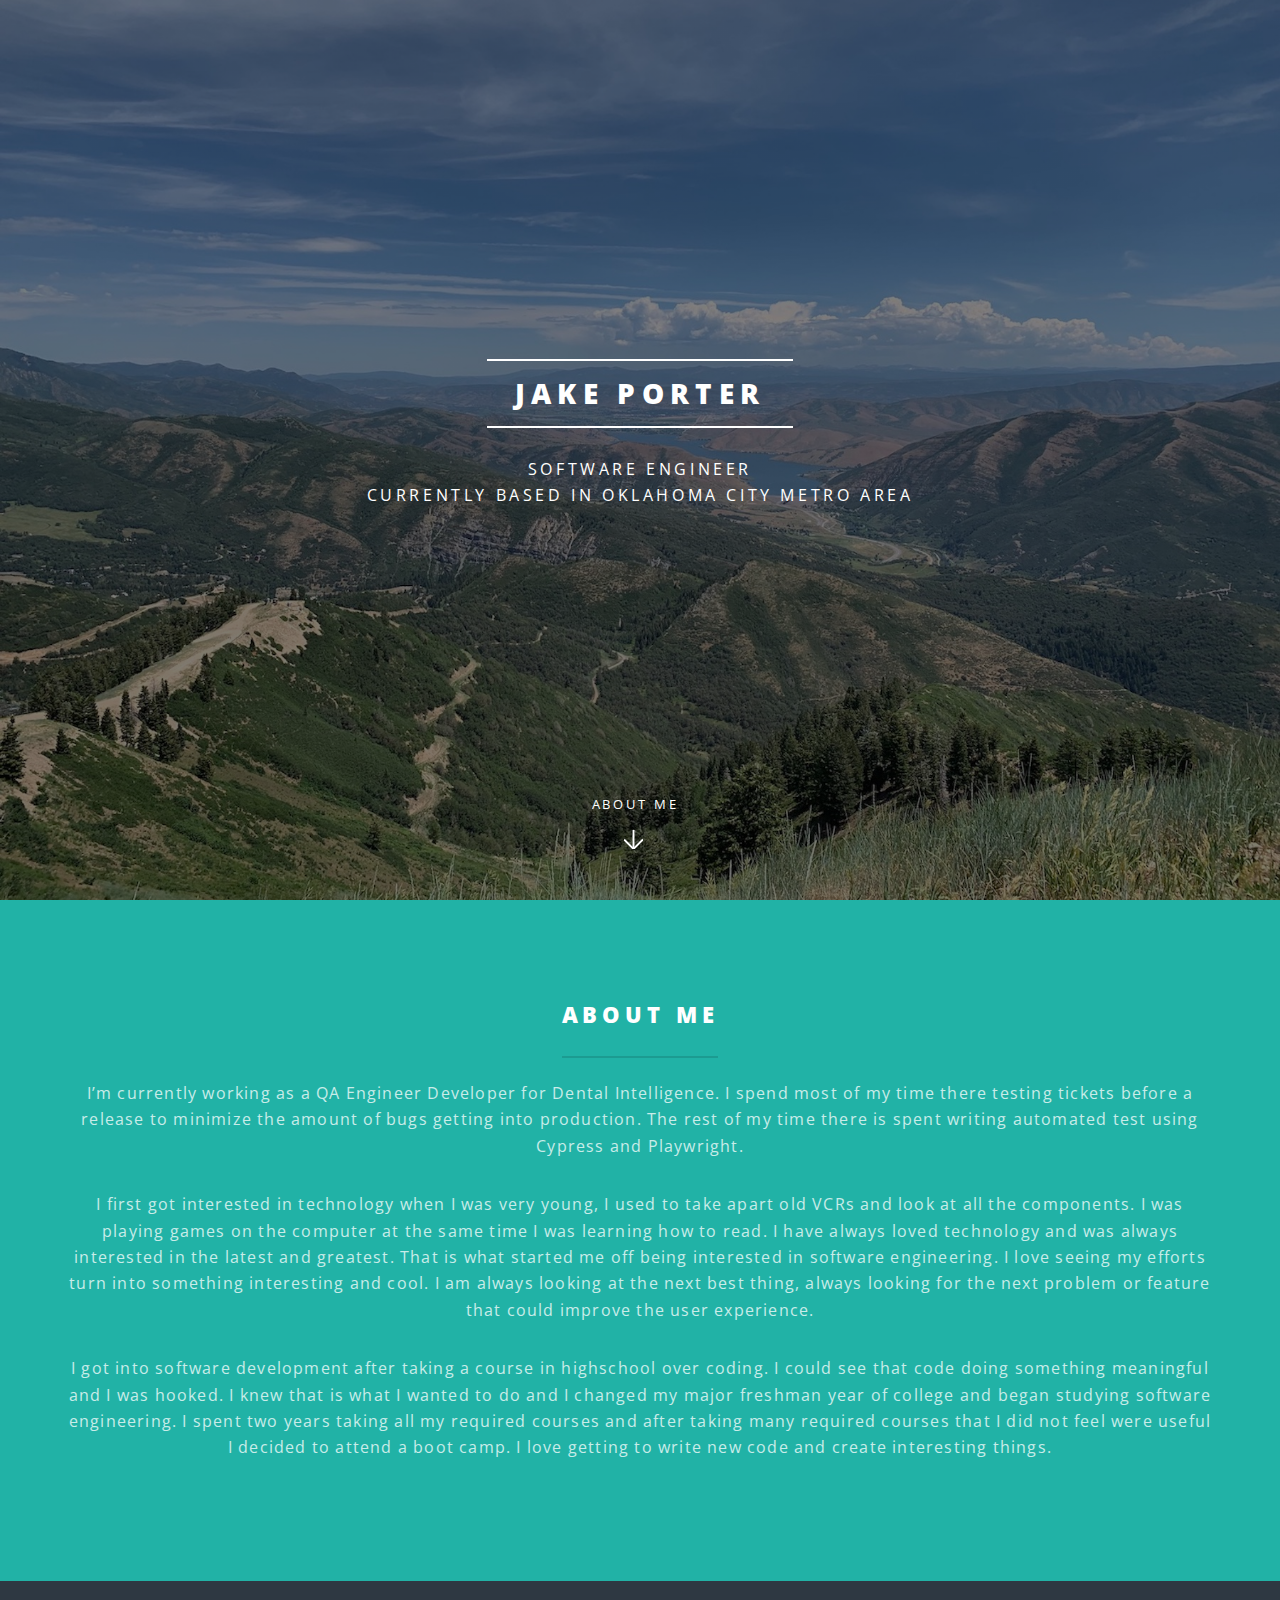
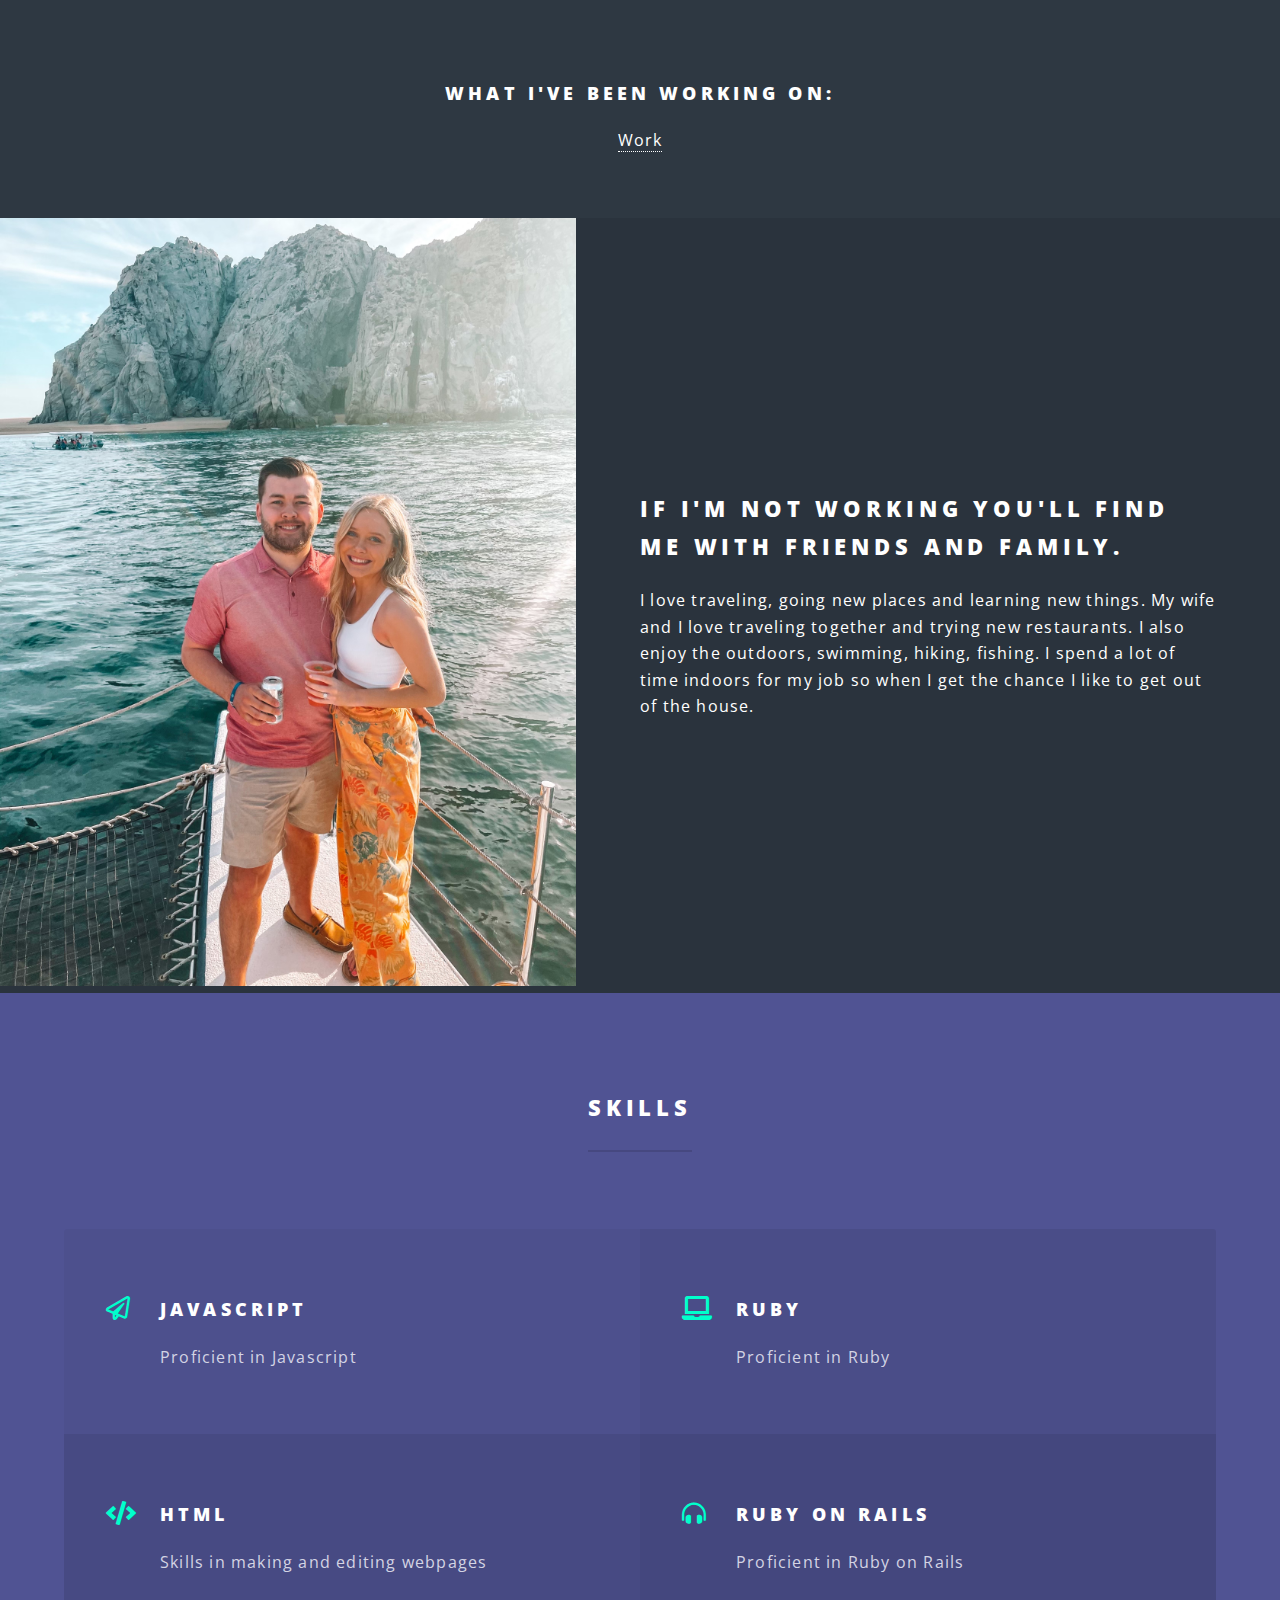
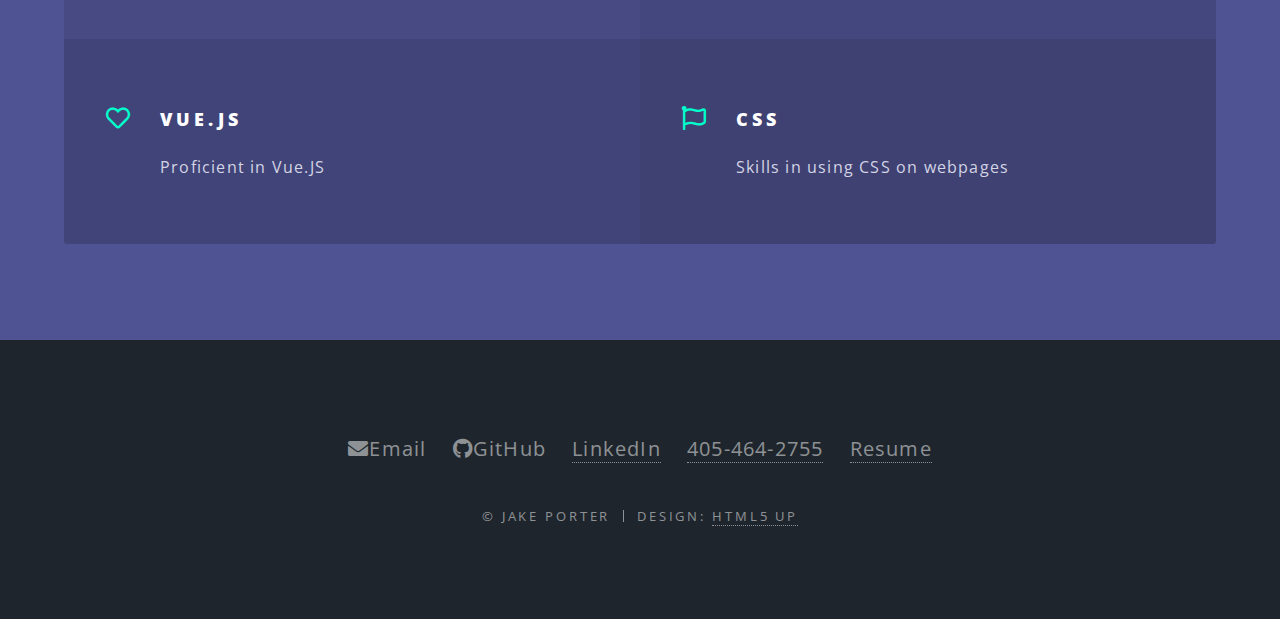
==== commit 5e22ac83: "fixed" ====
--- a/index.html
+++ b/index.html
@@ -77,9 +77,9 @@
 							</div>
 						</section> -->
 						<section class="spotlight">
-							<div class="image"><img src="./images/pic02.jpg" alt="Jake and Lexie" /></div>
+							<div class="image"><img src="./images/pic06.jpg" alt="Jake and Lexie" /></div>
 							<div class="content">
-								<h2>If -- I'm not working you'll find me with friends and family.<br />
+								<h2>If I'm not working you'll find me with friends and family.<br />
 								</h2>
 								<p>I love traveling, going new places and learning new things. My wife and I love traveling together and trying new restaurants. I also enjoy the outdoors, swimming, hiking, fishing. I spend a lot of time indoors for my job so when I get the chance I like to get out of the house.</p>
 							</div>
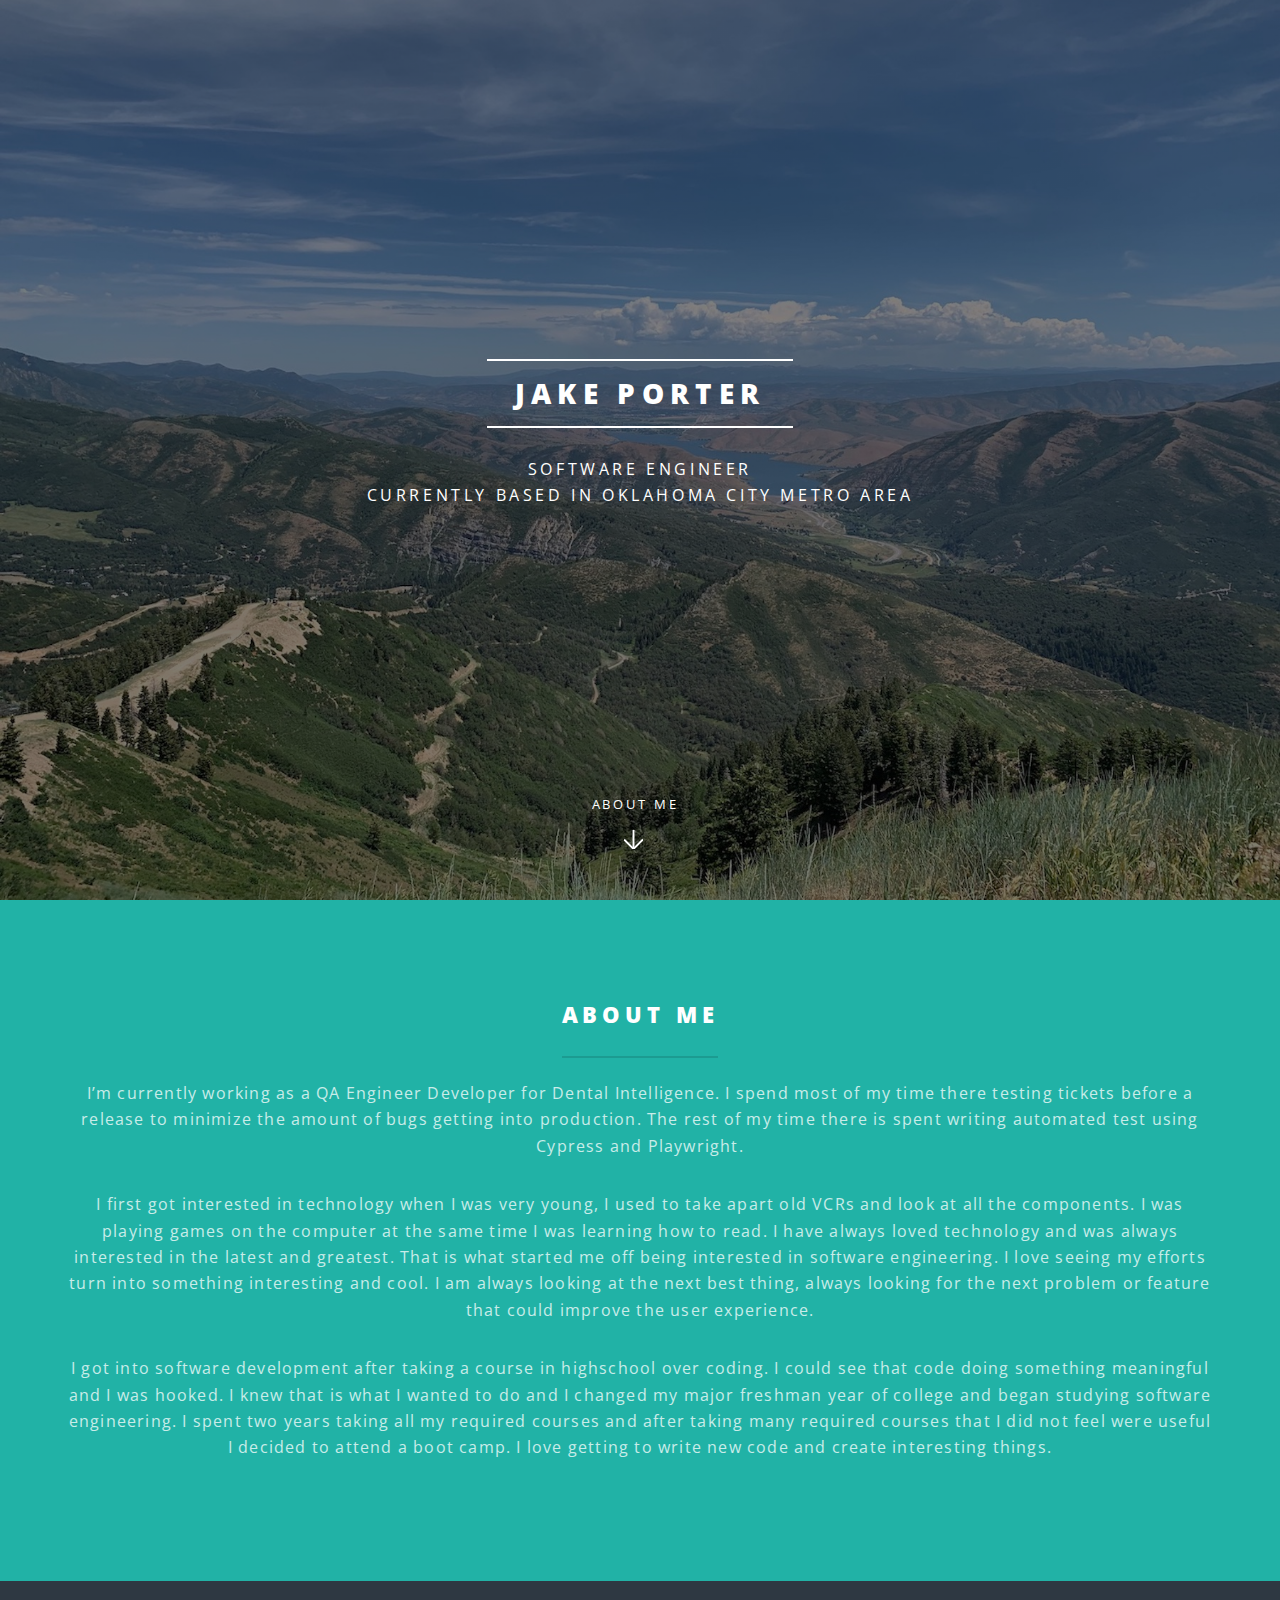
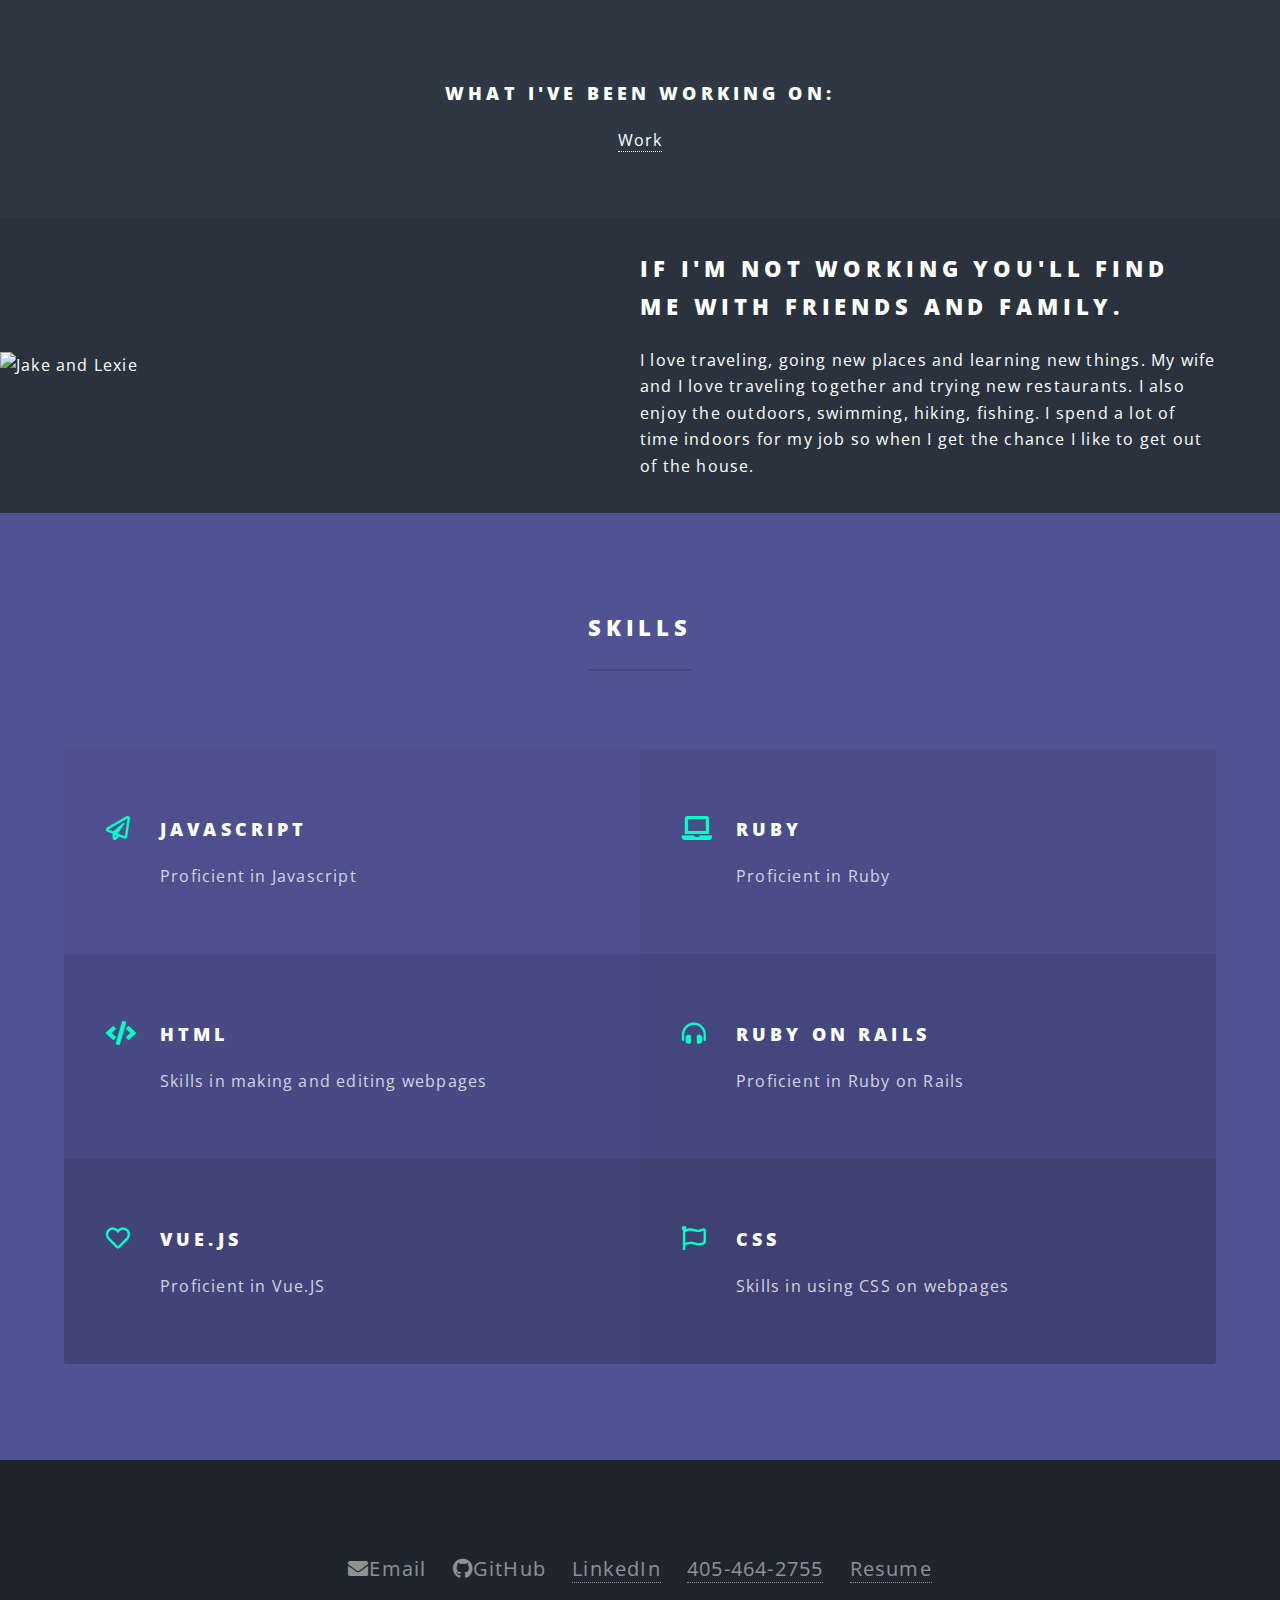
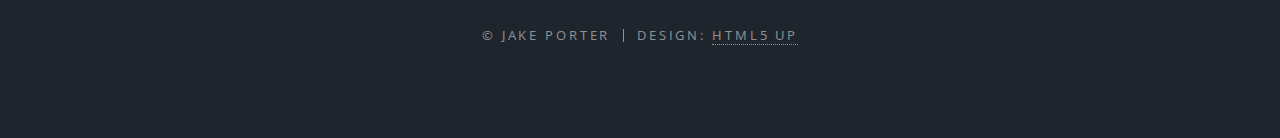
==== commit 065c814a: "replaced img because of problem viewing on mobile" ====
--- a/index.html
+++ b/index.html
@@ -77,7 +77,7 @@
 							</div>
 						</section> -->
 						<section class="spotlight">
-							<div class="image"><img src="./images/pic06.jpg" alt="Jake and Lexie" /></div>
+							<div class="image"><img src="https://lh3.googleusercontent.com/pw/AM-JKLUIqxsXMGgRqFnO2SQz2ONNQabd1WSRvc15DgApYiotIi-ZjFNK-fqWvfHuMRfeOqphjEG8CgpoKu2cbXKqAYIK2HzIW0BZDOiQOgccwh_zqUzdOwbIZGmA6MZAYL8_DXQYlyWNRk6AlfxP0MYBP9FjuA=w1483-h1977-no?authuser=0" alt="Jake and Lexie" /></div>
 							<div class="content">
 								<h2>If I'm not working you'll find me with friends and family.<br />
 								</h2>
--- a/assets/css/main.css
+++ b/assets/css/main.css
@@ -2098,10 +2098,10 @@
 		position: relative;
 	}
 
-		/* .image img {
+		.image img {
 			border-radius: 3px;
 			display: block;
-		} */
+		}
 
 		.image.left {
 			float: left;
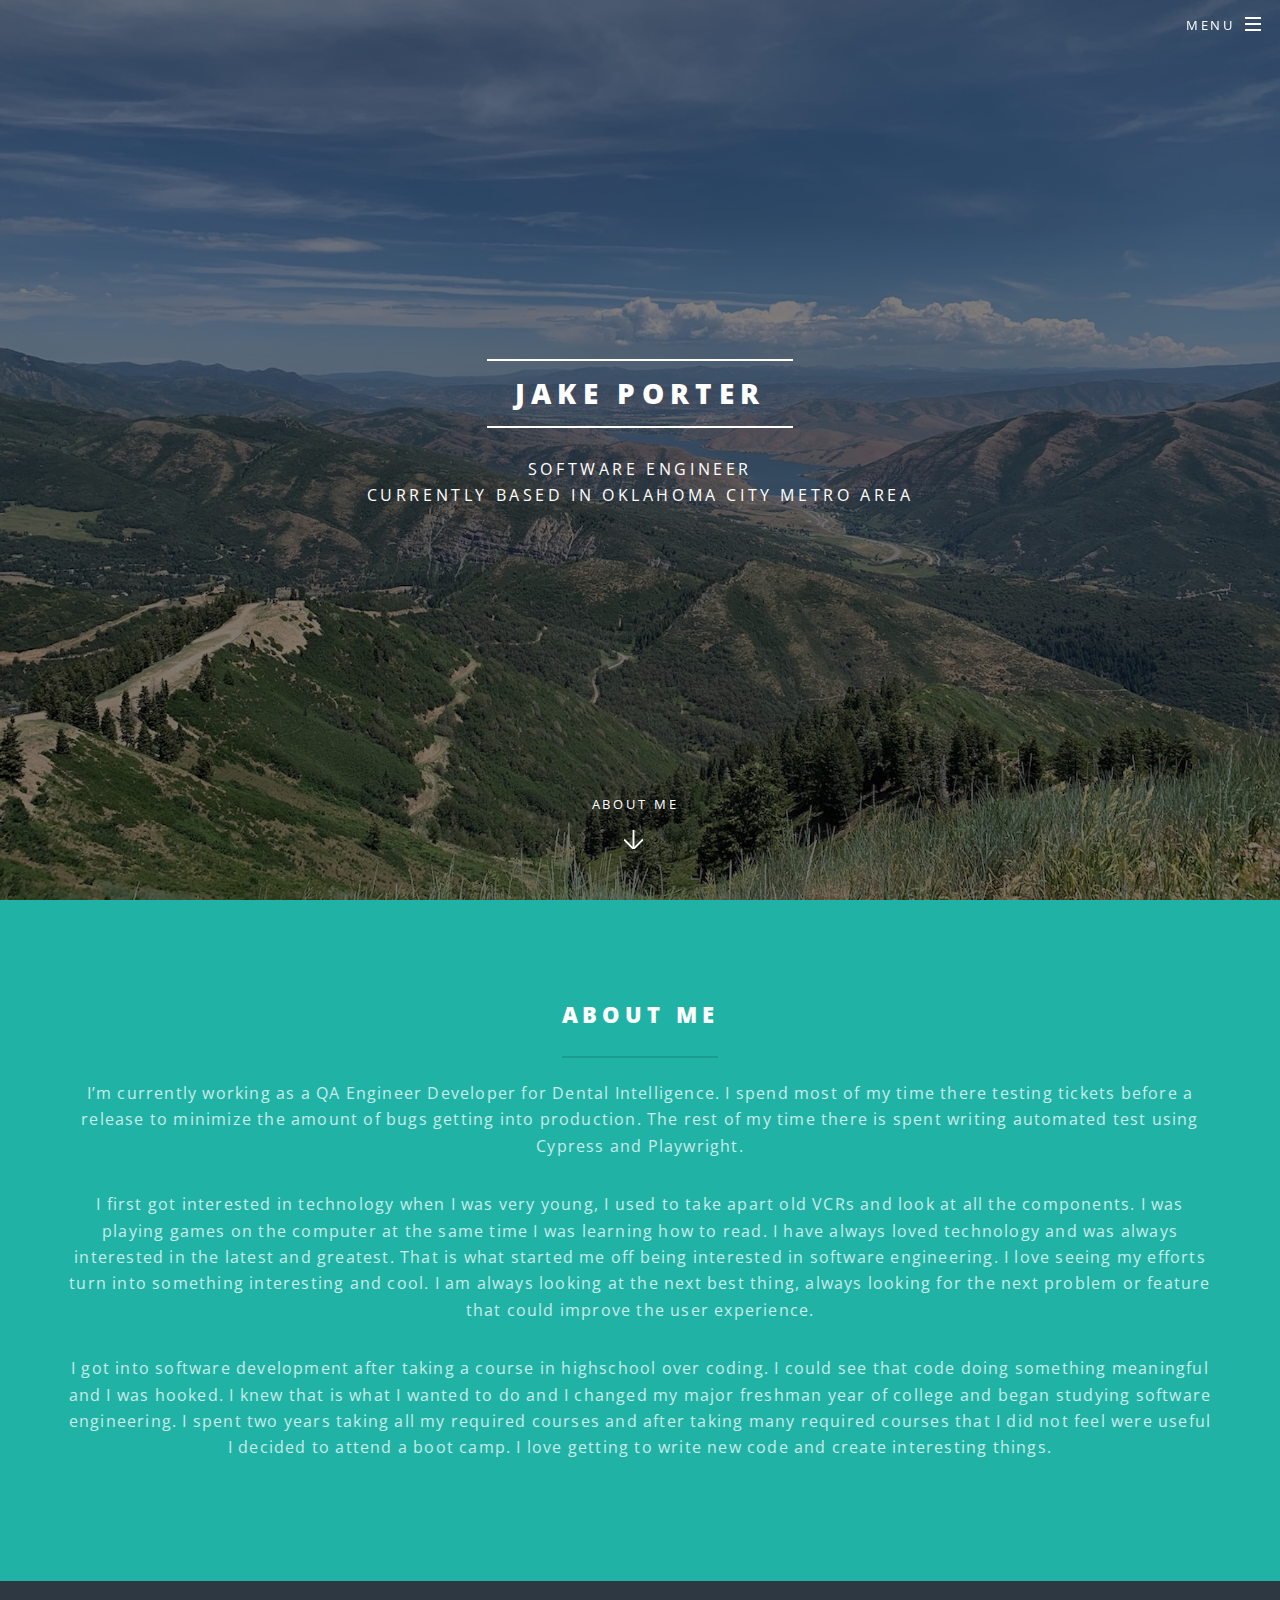
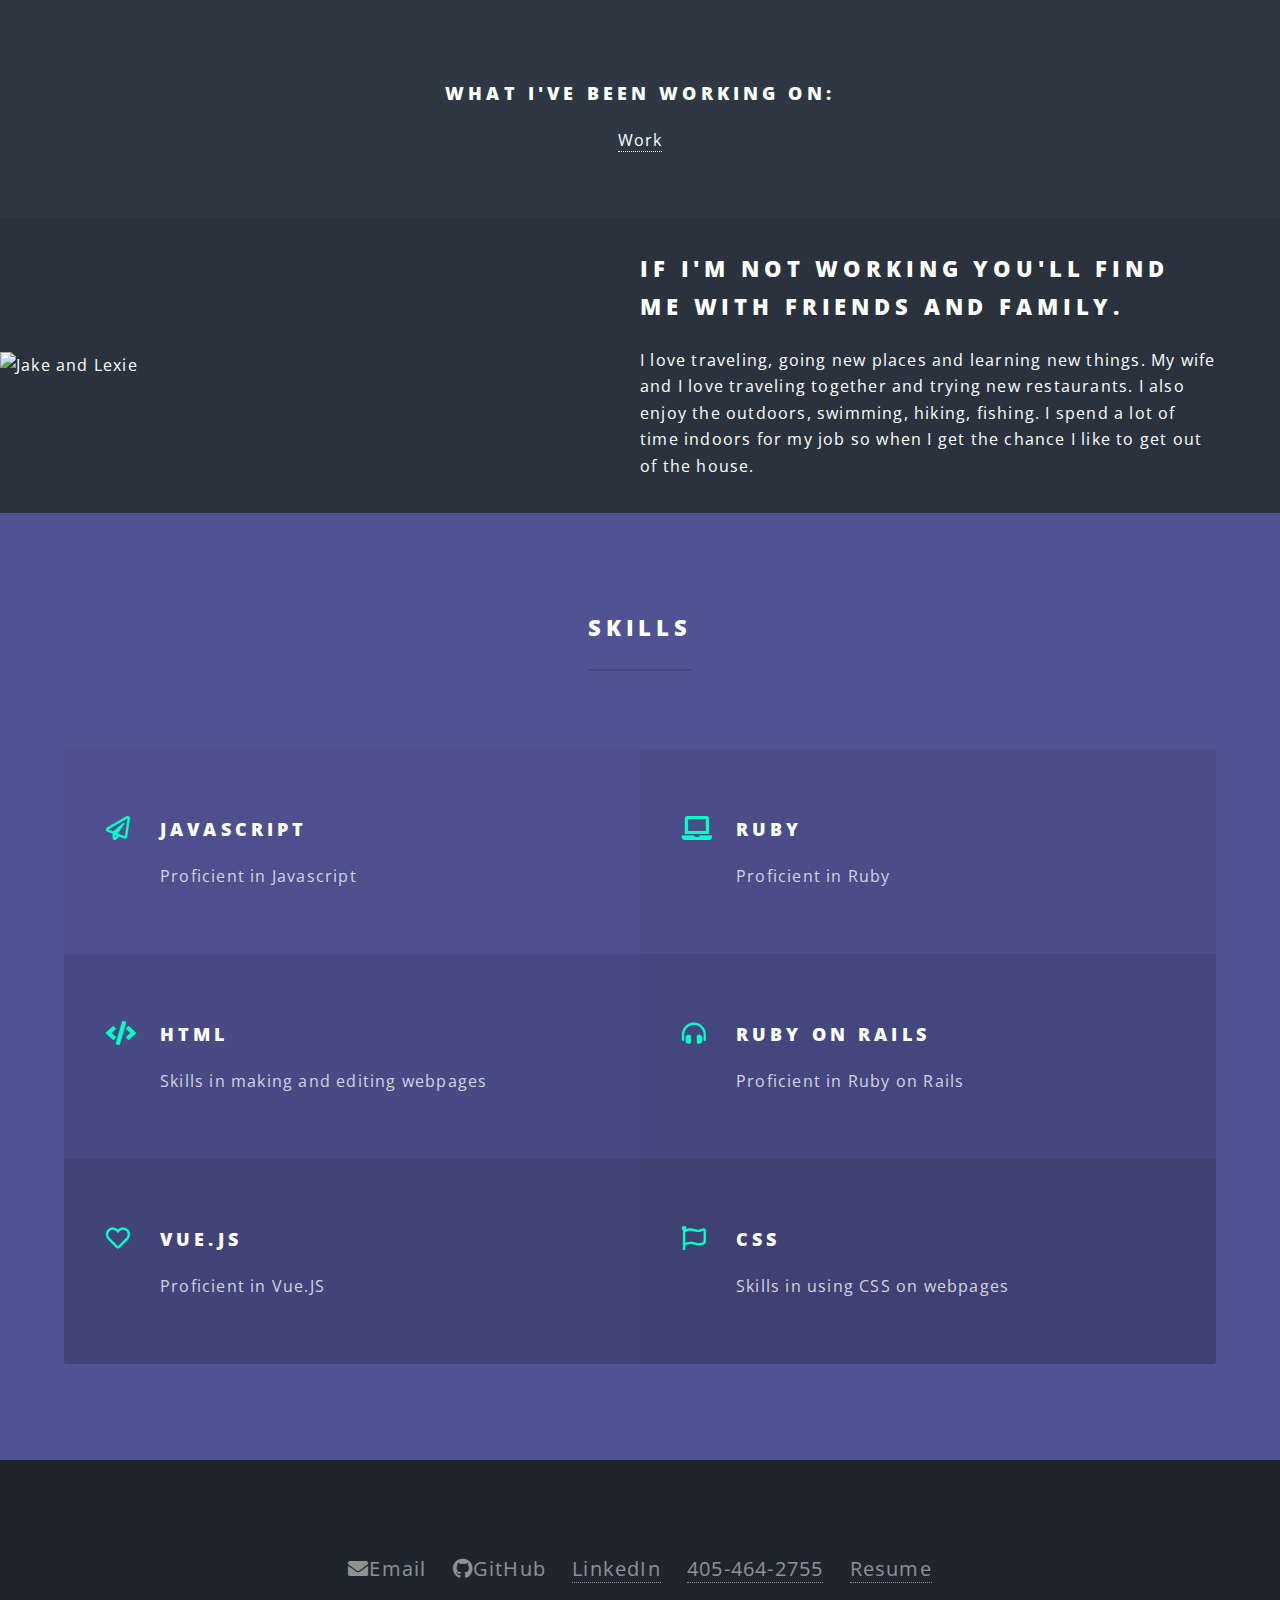
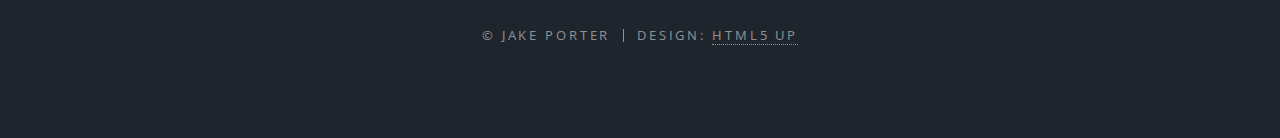
==== commit 92ad513a: "added a menu bar on main page to better follow module 2 guidelines" ====
--- a/index.html
+++ b/index.html
@@ -22,7 +22,17 @@
 						<h1><a href="index.html">Jake Porter</a></h1>
 						<nav id="nav">
 							<ul>
-					
+								<li class="special">
+									<a href="#menu" class="menuToggle"><span>Menu</span></a>
+									<div id="menu">
+										<ul>
+											<li><a href="index.html">Home</a></li>
+											<li><a href="index.html#one">About Me</a></li>
+											<li><a href="generic.html">My Work</a></li>
+											<li><a href="index.html#footer">Contact Me</a></li>
+										</ul>
+									</div>
+								</li>
 							</ul>
 						</nav>
 					</header>
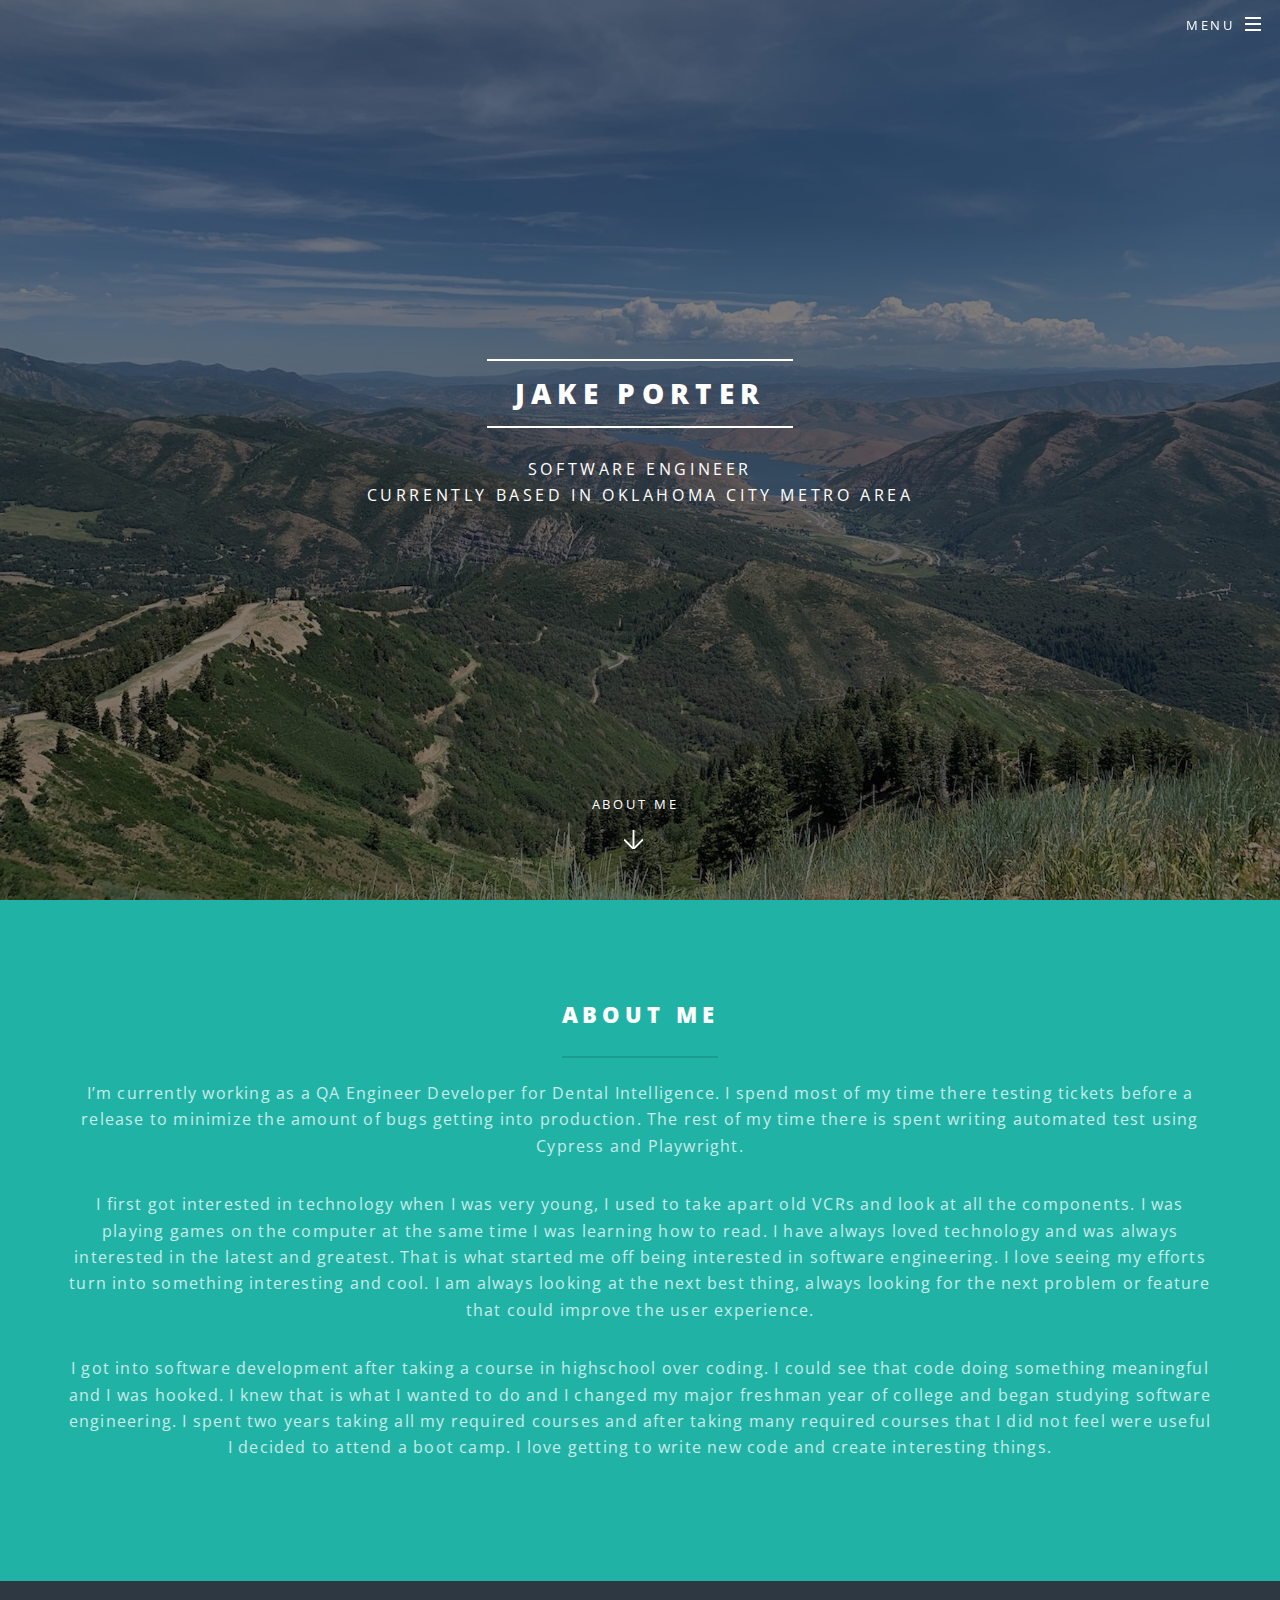
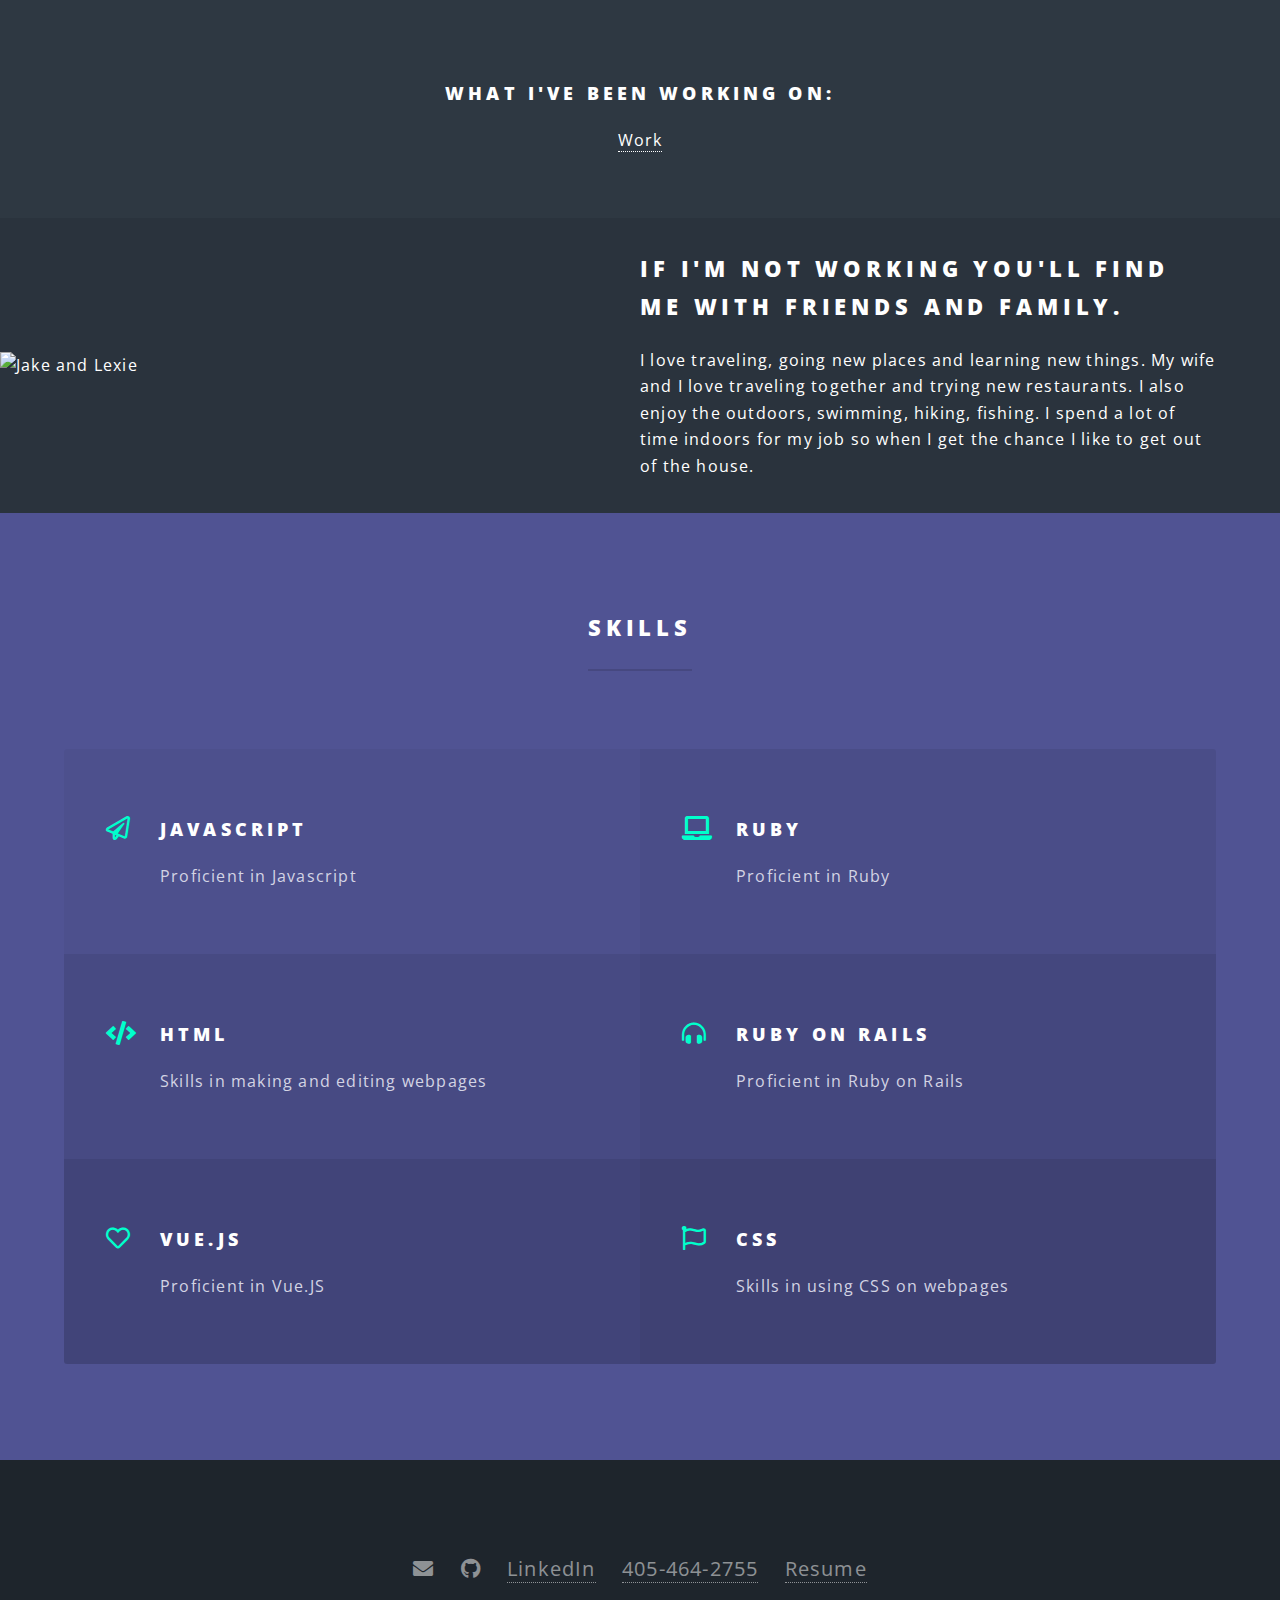
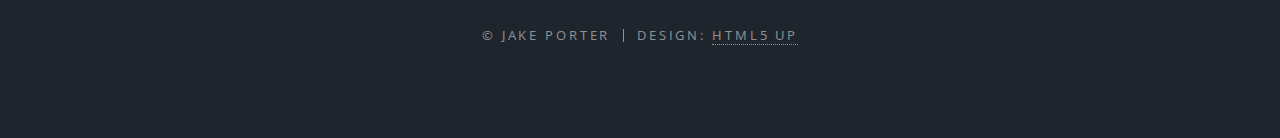
==== commit 96a04f71: "when possible made icons links in footer" ====
--- a/index.html
+++ b/index.html
@@ -140,8 +140,8 @@
 				<!-- Footer -->
 					<footer id="footer">
 						<ul class="icons">
-							<li><a href="mailto:Jake.m.porter@gmail.com" target="_blank" class="icon solid fa-envelope"><span class="label"></span>Email</a></li>
-							<li><a href="https://github.com/Jakemporter" class="icon brands fa-github" target="_blank">GitHub</a></li>
+							<li><a href="mailto:Jake.m.porter@gmail.com" target="_blank" class="icon solid fa-envelope"><span class="label"></span></a></li>
+							<li><a href="https://github.com/Jakemporter" class="icon brands fa-github" target="_blank"></a></li>
 							<li><a href="https://www.linkedin.com/in/jakemporter/" target="_blank">LinkedIn</a></li>
 							<li><a href="tel:405-464-2755">405-464-2755</a></li>
 							<li><a href="./files/Jake Porter Current Resume.pdf" target="_blank">Resume</a> </li>
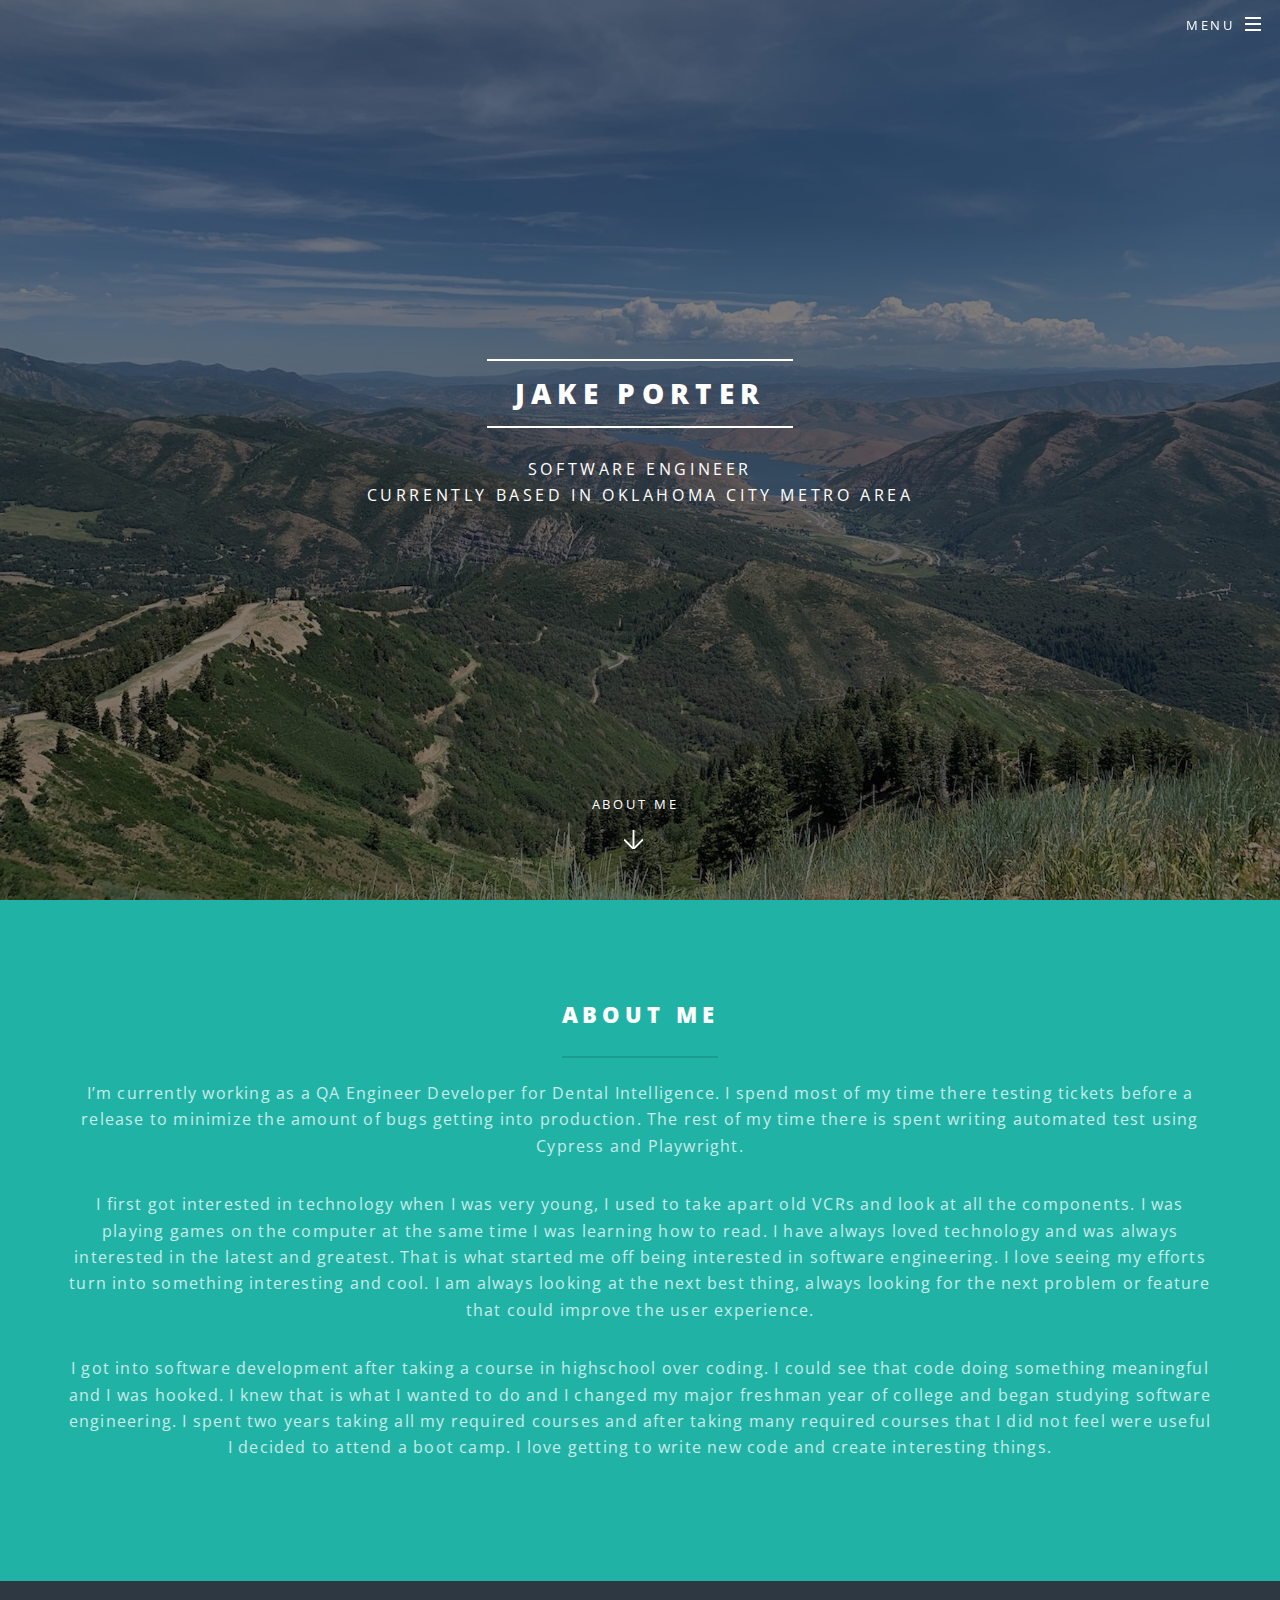
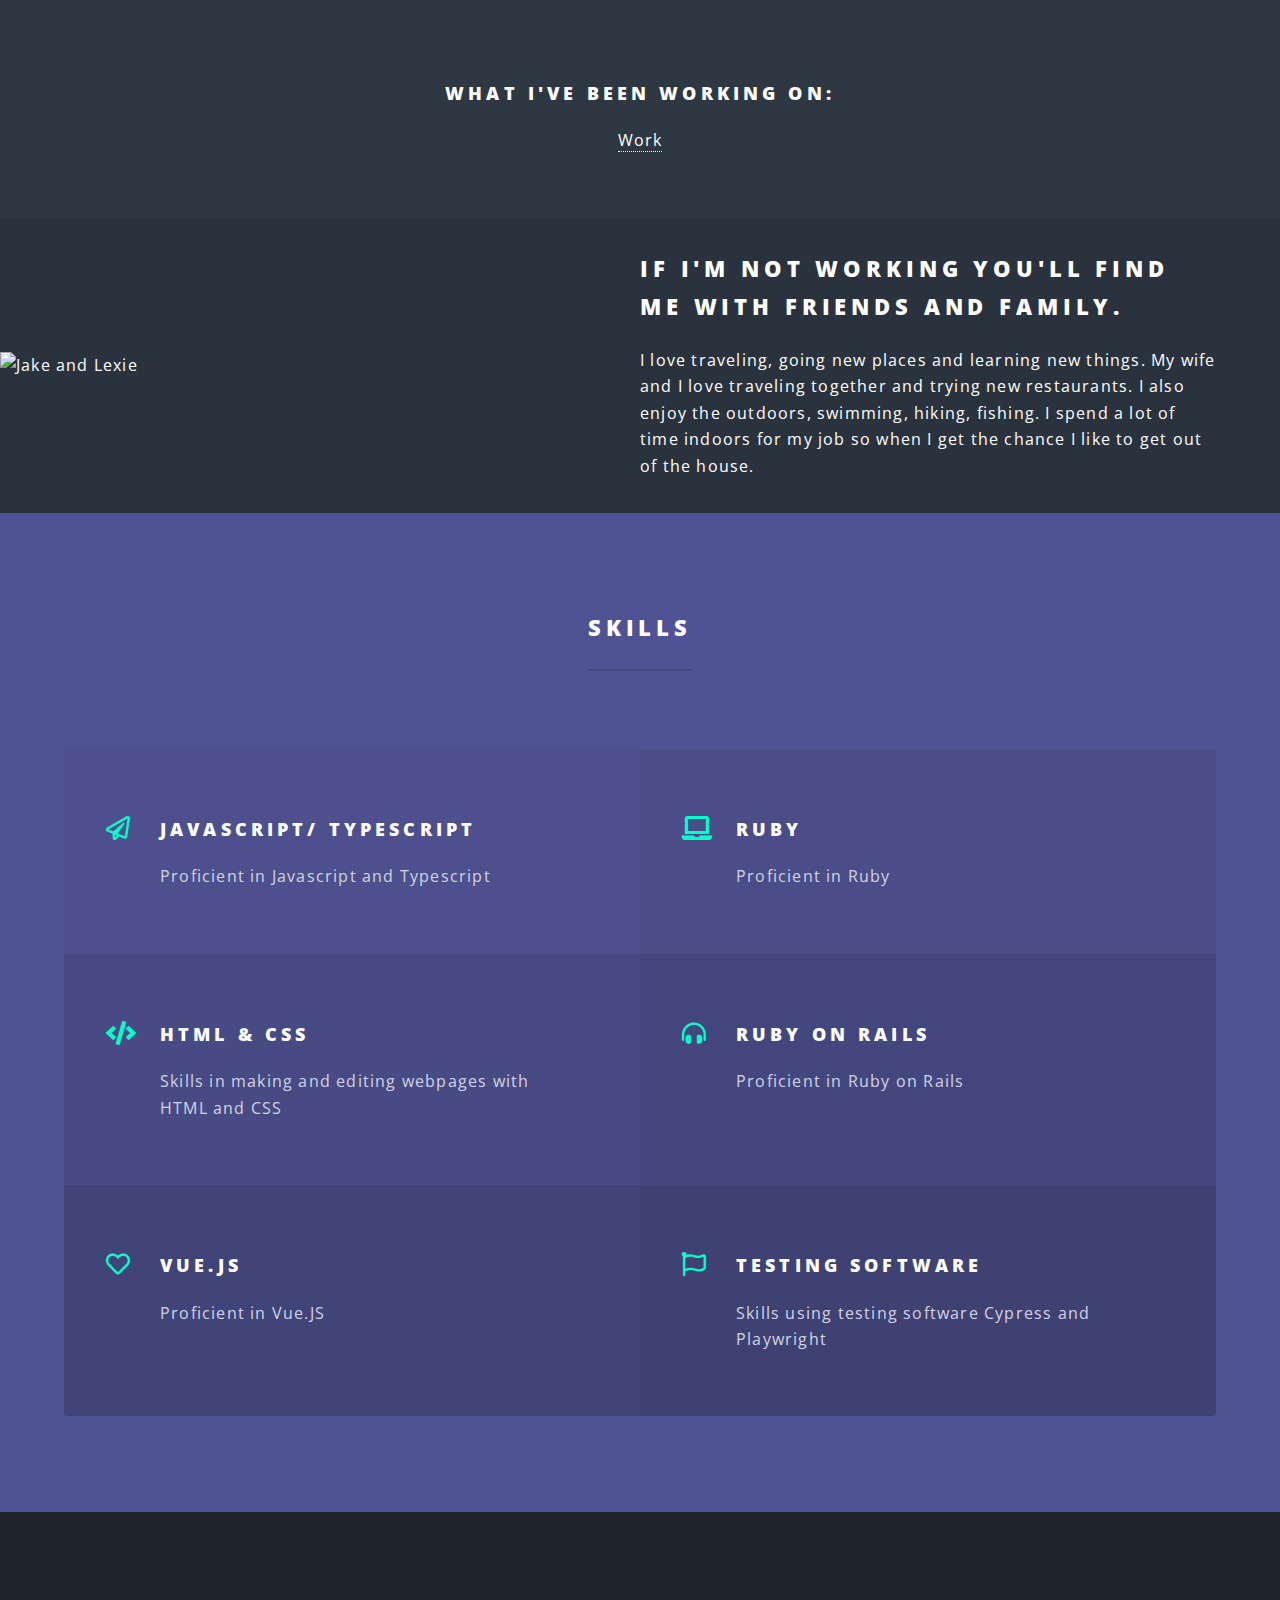
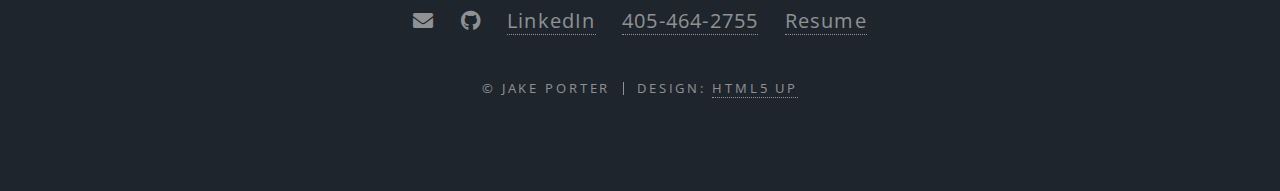
==== commit 87e6b93b: "updated skills to be more current" ====
--- a/index.html
+++ b/index.html
@@ -29,6 +29,7 @@
 											<li><a href="index.html">Home</a></li>
 											<li><a href="index.html#one">About Me</a></li>
 											<li><a href="generic.html">My Work</a></li>
+											<li><a href="index.html#three">Skills</a></li>
 											<li><a href="index.html#footer">Contact Me</a></li>
 										</ul>
 									</div>
@@ -108,16 +109,16 @@
 							</header>
 							<ul class="features">
 								<li class="icon fa-paper-plane">
-									<h3>Javascript</h3>
-									<p>Proficient in Javascript</p>
+									<h3>Javascript/ Typescript</h3>
+									<p>Proficient in Javascript and Typescript</p>
 								</li>
 								<li class="icon solid fa-laptop">
 									<h3>Ruby</h3>
 									<p>Proficient in Ruby</p>
 								</li>
 								<li class="icon solid fa-code">
-									<h3>HTML</h3>
-									<p>Skills in making and editing webpages</p>
+									<h3>HTML & CSS</h3>
+									<p>Skills in making and editing webpages with HTML and CSS</p>
 								</li>
 								<li class="icon solid fa-headphones-alt">
 									<h3>Ruby on Rails</h3>
@@ -128,8 +129,8 @@
 									<p>Proficient in Vue.JS</p>
 								</li>
 								<li class="icon fa-flag">
-									<h3>CSS</h3>
-									<p>Skills in using CSS on webpages</p>
+									<h3>Testing Software</h3>
+									<p>Skills using testing software Cypress and Playwright</p>
 								</li>
 							</ul>
 						</div>
